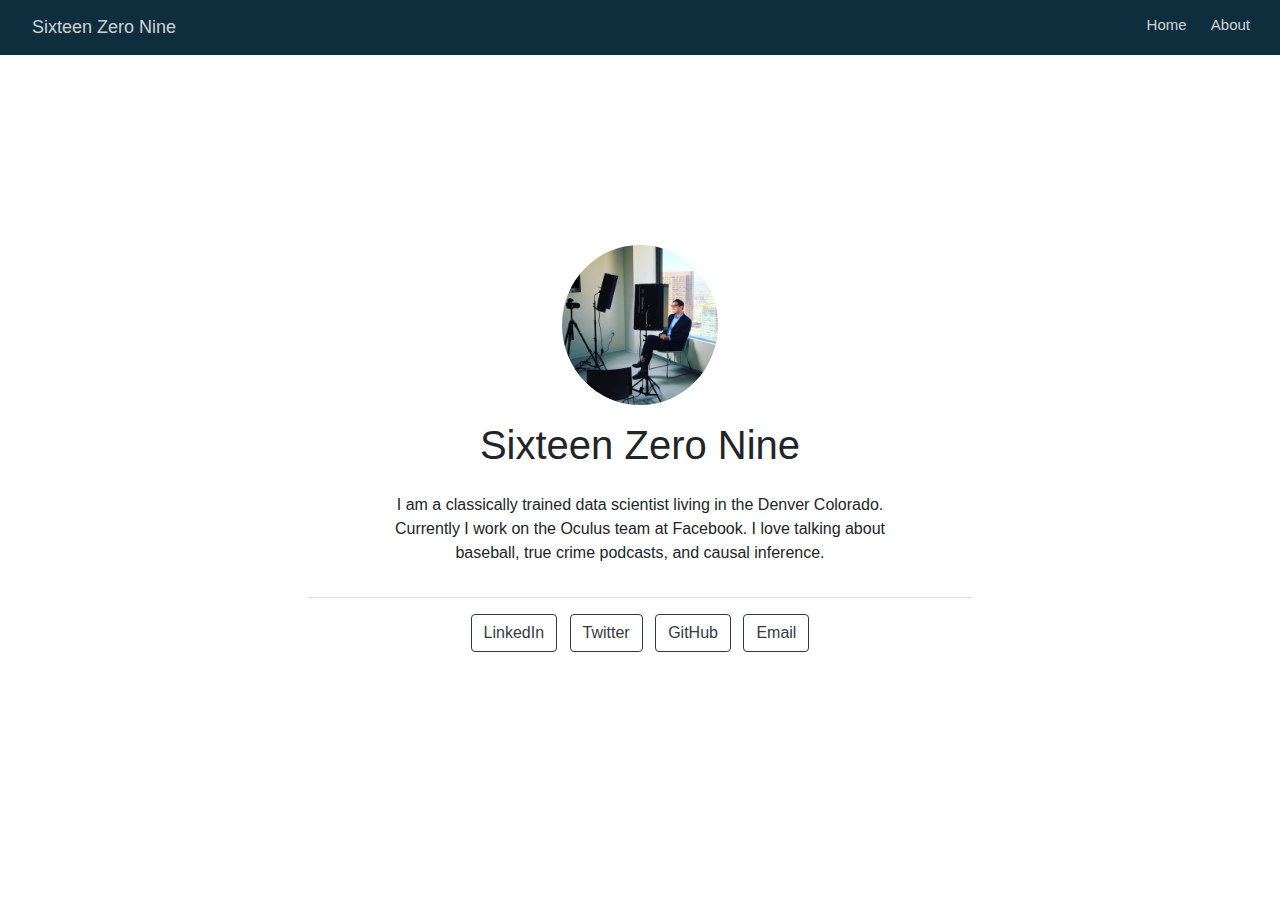
==== docs/index.html @ 6202c0a5 "initial build" ====
<!doctype html>
<html lang="en">
  <head>
    <!-- Required meta tags -->
    <meta charset="utf-8">
    <meta name="viewport" content="width=device-width, initial-scale=1, shrink-to-fit=no">

    <!-- Bootstrap CSS -->
    <link rel="stylesheet" href="https://stackpath.bootstrapcdn.com/bootstrap/4.5.0/css/bootstrap.min.css">

    <title>Sixteen Zero Nine</title>

    
          <!--radix_placeholder_navigation_in_header-->
          <meta name="distill:offset" content=""/>

          <script type="application/javascript">

            window.headroom_prevent_pin = false;

            window.document.addEventListener("DOMContentLoaded", function (event) {

              // initialize headroom for banner
              var header = $('header').get(0);
              var headerHeight = header.offsetHeight;
              var headroom = new Headroom(header, {
                tolerance: 5,
                onPin : function() {
                  if (window.headroom_prevent_pin) {
                    window.headroom_prevent_pin = false;
                    headroom.unpin();
                  }
                }
              });
              headroom.init();
              if(window.location.hash)
                headroom.unpin();
              $(header).addClass('headroom--transition');

              // offset scroll location for banner on hash change
              // (see: https://github.com/WickyNilliams/headroom.js/issues/38)
              window.addEventListener("hashchange", function(event) {
                window.scrollTo(0, window.pageYOffset - (headerHeight + 25));
              });

              // responsive menu
              $('.distill-site-header').each(function(i, val) {
                var topnav = $(this);
                var toggle = topnav.find('.nav-toggle');
                toggle.on('click', function() {
                  topnav.toggleClass('responsive');
                });
              });

              // nav dropdowns
              $('.nav-dropbtn').click(function(e) {
                $(this).next('.nav-dropdown-content').toggleClass('nav-dropdown-active');
                $(this).parent().siblings('.nav-dropdown')
                   .children('.nav-dropdown-content').removeClass('nav-dropdown-active');
              });
              $("body").click(function(e){
                $('.nav-dropdown-content').removeClass('nav-dropdown-active');
              });
              $(".nav-dropdown").click(function(e){
                e.stopPropagation();
              });
            });
          </script>

          <style type="text/css">

          /* Theme (user-documented overrideables for nav appearance) */

          .distill-site-nav {
            color: rgba(255, 255, 255, 0.8);
            background-color: #0F2E3D;
            font-size: 15px;
            font-weight: 300;
          }

          .distill-site-nav a {
            color: inherit;
            text-decoration: none;
          }

          .distill-site-nav a:hover {
            color: white;
          }

          @media print {
            .distill-site-nav {
              display: none;
            }
          }

          .distill-site-header {

          }

          .distill-site-footer {

          }


          /* Site Header */

          .distill-site-header {
            width: 100%;
            box-sizing: border-box;
            z-index: 3;
          }

          .distill-site-header .nav-left {
            display: inline-block;
            margin-left: 8px;
          }

          @media screen and (max-width: 768px) {
            .distill-site-header .nav-left {
              margin-left: 0;
            }
          }


          .distill-site-header .nav-right {
            float: right;
            margin-right: 8px;
          }

          .distill-site-header a,
          .distill-site-header .title {
            display: inline-block;
            text-align: center;
            padding: 14px 10px 14px 10px;
          }

          .distill-site-header .title {
            font-size: 18px;
            min-width: 150px;
          }

          .distill-site-header .logo {
            padding: 0;
          }

          .distill-site-header .logo img {
            display: none;
            max-height: 20px;
            width: auto;
            margin-bottom: -4px;
          }

          .distill-site-header .nav-image img {
            max-height: 18px;
            width: auto;
            display: inline-block;
            margin-bottom: -3px;
          }



          @media screen and (min-width: 1000px) {
            .distill-site-header .logo img {
              display: inline-block;
            }
            .distill-site-header .nav-left {
              margin-left: 20px;
            }
            .distill-site-header .nav-right {
              margin-right: 20px;
            }
            .distill-site-header .title {
              padding-left: 12px;
            }
          }


          .distill-site-header .nav-toggle {
            display: none;
          }

          .nav-dropdown {
            display: inline-block;
            position: relative;
          }

          .nav-dropdown .nav-dropbtn {
            border: none;
            outline: none;
            color: rgba(255, 255, 255, 0.8);
            padding: 16px 10px;
            background-color: transparent;
            font-family: inherit;
            font-size: inherit;
            font-weight: inherit;
            margin: 0;
            margin-top: 1px;
            z-index: 2;
          }

          .nav-dropdown-content {
            display: none;
            position: absolute;
            background-color: white;
            min-width: 200px;
            border: 1px solid rgba(0,0,0,0.15);
            border-radius: 4px;
            box-shadow: 0px 8px 16px 0px rgba(0,0,0,0.1);
            z-index: 1;
            margin-top: 2px;
            white-space: nowrap;
            padding-top: 4px;
            padding-bottom: 4px;
          }

          .nav-dropdown-content hr {
            margin-top: 4px;
            margin-bottom: 4px;
            border: none;
            border-bottom: 1px solid rgba(0, 0, 0, 0.1);
          }

          .nav-dropdown-active {
            display: block;
          }

          .nav-dropdown-content a, .nav-dropdown-content .nav-dropdown-header {
            color: black;
            padding: 6px 24px;
            text-decoration: none;
            display: block;
            text-align: left;
          }

          .nav-dropdown-content .nav-dropdown-header {
            display: block;
            padding: 5px 24px;
            padding-bottom: 0;
            text-transform: uppercase;
            font-size: 14px;
            color: #999999;
            white-space: nowrap;
          }

          .nav-dropdown:hover .nav-dropbtn {
            color: white;
          }

          .nav-dropdown-content a:hover {
            background-color: #ddd;
            color: black;
          }

          .nav-right .nav-dropdown-content {
            margin-left: -45%;
            right: 0;
          }

          @media screen and (max-width: 768px) {
            .distill-site-header a, .distill-site-header .nav-dropdown  {display: none;}
            .distill-site-header a.nav-toggle {
              float: right;
              display: block;
            }
            .distill-site-header .title {
              margin-left: 0;
            }
            .distill-site-header .nav-right {
              margin-right: 0;
            }
            .distill-site-header {
              overflow: hidden;
            }
            .nav-right .nav-dropdown-content {
              margin-left: 0;
            }
          }


          @media screen and (max-width: 768px) {
            .distill-site-header.responsive {position: relative; min-height: 500px; }
            .distill-site-header.responsive a.nav-toggle {
              position: absolute;
              right: 0;
              top: 0;
            }
            .distill-site-header.responsive a,
            .distill-site-header.responsive .nav-dropdown {
              display: block;
              text-align: left;
            }
            .distill-site-header.responsive .nav-left,
            .distill-site-header.responsive .nav-right {
              width: 100%;
            }
            .distill-site-header.responsive .nav-dropdown {float: none;}
            .distill-site-header.responsive .nav-dropdown-content {position: relative;}
            .distill-site-header.responsive .nav-dropdown .nav-dropbtn {
              display: block;
              width: 100%;
              text-align: left;
            }
          }

          /* Site Footer */

          .distill-site-footer {
            width: 100%;
            overflow: hidden;
            box-sizing: border-box;
            z-index: 3;
            margin-top: 30px;
            padding-top: 30px;
            padding-bottom: 30px;
            text-align: center;
          }

          /* Headroom */

          d-title {
            padding-top: 6rem;
          }

          @media print {
            d-title {
              padding-top: 4rem;
            }
          }

          .headroom {
            z-index: 1000;
            position: fixed;
            top: 0;
            left: 0;
            right: 0;
          }

          .headroom--transition {
            transition: all .4s ease-in-out;
          }

          .headroom--unpinned {
            top: -100px;
          }

          .headroom--pinned {
            top: 0;
          }

          /* adjust viewport for navbar height */
          /* helps vertically center bootstrap (non-distill) content */
          .min-vh-100 {
            min-height: calc(100vh - 100px) !important;
          }

          </style>

          <script src="site_libs/jquery-3.6.0/jquery-3.6.0.min.js"></script>
          <link href="site_libs/font-awesome-5.1.0/css/all.css" rel="stylesheet"/>
          <link href="site_libs/font-awesome-5.1.0/css/v4-shims.css" rel="stylesheet"/>
          <script src="site_libs/headroom-0.9.4/headroom.min.js"></script>
          <script src="site_libs/autocomplete-0.37.1/autocomplete.min.js"></script>
          <script src="site_libs/fuse-6.4.1/fuse.min.js"></script>

          <script type="application/javascript">

          function getMeta(metaName) {
            var metas = document.getElementsByTagName('meta');
            for (let i = 0; i < metas.length; i++) {
              if (metas[i].getAttribute('name') === metaName) {
                return metas[i].getAttribute('content');
              }
            }
            return '';
          }

          function offsetURL(url) {
            var offset = getMeta('distill:offset');
            return offset ? offset + '/' + url : url;
          }

          function createFuseIndex() {

            // create fuse index
            var options = {
              keys: [
                { name: 'title', weight: 20 },
                { name: 'categories', weight: 15 },
                { name: 'description', weight: 10 },
                { name: 'contents', weight: 5 },
              ],
              ignoreLocation: true,
              threshold: 0
            };
            var fuse = new window.Fuse([], options);

            // fetch the main search.json
            return fetch(offsetURL('search.json'))
              .then(function(response) {
                if (response.status == 200) {
                  return response.json().then(function(json) {
                    // index main articles
                    json.articles.forEach(function(article) {
                      fuse.add(article);
                    });
                    // download collections and index their articles
                    return Promise.all(json.collections.map(function(collection) {
                      return fetch(offsetURL(collection)).then(function(response) {
                        if (response.status === 200) {
                          return response.json().then(function(articles) {
                            articles.forEach(function(article) {
                              fuse.add(article);
                            });
                          })
                        } else {
                          return Promise.reject(
                            new Error('Unexpected status from search index request: ' +
                                      response.status)
                          );
                        }
                      });
                    })).then(function() {
                      return fuse;
                    });
                  });

                } else {
                  return Promise.reject(
                    new Error('Unexpected status from search index request: ' +
                                response.status)
                  );
                }
              });
          }

          window.document.addEventListener("DOMContentLoaded", function (event) {

            // get search element (bail if we don't have one)
            var searchEl = window.document.getElementById('distill-search');
            if (!searchEl)
              return;

            createFuseIndex()
              .then(function(fuse) {

                // make search box visible
                searchEl.classList.remove('hidden');

                // initialize autocomplete
                var options = {
                  autoselect: true,
                  hint: false,
                  minLength: 2,
                };
                window.autocomplete(searchEl, options, [{
                  source: function(query, callback) {
                    const searchOptions = {
                      isCaseSensitive: false,
                      shouldSort: true,
                      minMatchCharLength: 2,
                      limit: 10,
                    };
                    var results = fuse.search(query, searchOptions);
                    callback(results
                      .map(function(result) { return result.item; })
                    );
                  },
                  templates: {
                    suggestion: function(suggestion) {
                      var img = suggestion.preview && Object.keys(suggestion.preview).length > 0
                        ? `<img src="${offsetURL(suggestion.preview)}"</img>`
                        : '';
                      var html = `
                        <div class="search-item">
                          <h3>${suggestion.title}</h3>
                          <div class="search-item-description">
                            ${suggestion.description || ''}
                          </div>
                          <div class="search-item-preview">
                            ${img}
                          </div>
                        </div>
                      `;
                      return html;
                    }
                  }
                }]).on('autocomplete:selected', function(event, suggestion) {
                  window.location.href = offsetURL(suggestion.path);
                });
                // remove inline display style on autocompleter (we want to
                // manage responsive display via css)
                $('.algolia-autocomplete').css("display", "");
              })
              .catch(function(error) {
                console.log(error);
              });

          });

          </script>

          <style type="text/css">

          .nav-search {
            font-size: x-small;
          }

          /* Algolioa Autocomplete */

          .algolia-autocomplete {
            display: inline-block;
            margin-left: 10px;
            vertical-align: sub;
            background-color: white;
            color: black;
            padding: 6px;
            padding-top: 8px;
            padding-bottom: 0;
            border-radius: 6px;
            border: 1px #0F2E3D solid;
            width: 180px;
          }


          @media screen and (max-width: 768px) {
            .distill-site-nav .algolia-autocomplete {
              display: none;
              visibility: hidden;
            }
            .distill-site-nav.responsive .algolia-autocomplete {
              display: inline-block;
              visibility: visible;
            }
            .distill-site-nav.responsive .algolia-autocomplete .aa-dropdown-menu {
              margin-left: 0;
              width: 400px;
              max-height: 400px;
            }
          }

          .algolia-autocomplete .aa-input, .algolia-autocomplete .aa-hint {
            width: 90%;
            outline: none;
            border: none;
          }

          .algolia-autocomplete .aa-hint {
            color: #999;
          }
          .algolia-autocomplete .aa-dropdown-menu {
            width: 550px;
            max-height: 70vh;
            overflow-x: visible;
            overflow-y: scroll;
            padding: 5px;
            margin-top: 3px;
            margin-left: -150px;
            background-color: #fff;
            border-radius: 5px;
            border: 1px solid #999;
            border-top: none;
          }

          .algolia-autocomplete .aa-dropdown-menu .aa-suggestion {
            cursor: pointer;
            padding: 5px 4px;
            border-bottom: 1px solid #eee;
          }

          .algolia-autocomplete .aa-dropdown-menu .aa-suggestion:last-of-type {
            border-bottom: none;
            margin-bottom: 2px;
          }

          .algolia-autocomplete .aa-dropdown-menu .aa-suggestion .search-item {
            overflow: hidden;
            font-size: 0.8em;
            line-height: 1.4em;
          }

          .algolia-autocomplete .aa-dropdown-menu .aa-suggestion .search-item h3 {
            font-size: 1rem;
            margin-block-start: 0;
            margin-block-end: 5px;
          }

          .algolia-autocomplete .aa-dropdown-menu .aa-suggestion .search-item-description {
            display: inline-block;
            overflow: hidden;
            height: 2.8em;
            width: 80%;
            margin-right: 4%;
          }

          .algolia-autocomplete .aa-dropdown-menu .aa-suggestion .search-item-preview {
            display: inline-block;
            width: 15%;
          }

          .algolia-autocomplete .aa-dropdown-menu .aa-suggestion .search-item-preview img {
            height: 3em;
            width: auto;
            display: none;
          }

          .algolia-autocomplete .aa-dropdown-menu .aa-suggestion .search-item-preview img[src] {
            display: initial;
          }

          .algolia-autocomplete .aa-dropdown-menu .aa-suggestion.aa-cursor {
            background-color: #eee;
          }
          .algolia-autocomplete .aa-dropdown-menu .aa-suggestion em {
            font-weight: bold;
            font-style: normal;
          }

          </style>


          <!--/radix_placeholder_navigation_in_header-->
          <!--radix_placeholder_site_in_header-->
          <!--/radix_placeholder_site_in_header-->
          
          <style type="text/css">
          body {
            padding-top: 60px;
          }
          </style>
          <script src="/Library/Frameworks/R.framework/Versions/4.2/Resources/library/rmarkdown/rmd/h/pandoc/header-attrs.js"></script>
    
    
  </head>
  <body>

          <!--radix_placeholder_navigation_before_body-->
          <header class="header header--fixed" role="banner">
          <nav class="distill-site-nav distill-site-header">
          <div class="nav-left">
          <a href="index.html" class="title">Sixteen Zero Nine</a>
          </div>
          <div class="nav-right">
          <a href="index.html">Home</a>
          <a href="about.html">About</a>
          <a href="javascript:void(0);" class="nav-toggle">&#9776;</a>
          </div>
          </nav>
          </header>
          <!--/radix_placeholder_navigation_before_body-->
          <!--radix_placeholder_site_before_body-->
          <!--/radix_placeholder_site_before_body-->
    
    <div class="container min-vh-100">
      <div class="row min-vh-100 justify-content-center align-items-center">
        <div class="col-12 text-center">
          <img src="Distance.jpg" style="height:10rem" class="rounded-circle">
          <div class="mt-3">
            <h1>Sixteen Zero Nine</h1>
          </div>
          <div class="row justify-content-center align-items-center">
            <div class="col-6 mt-3 text-center d-none d-sm-block">
              <p>I am a classically trained data scientist living in the
              Denver Colorado. Currently I work on the Oculus team at
              Facebook. I love talking about baseball, true crime
              podcasts, and causal inference.</p>
            </div>
            <div class="col-11 mt-3 text-center d-block d-sm-none">
              <p>I am a classically trained data scientist living in the
              Denver Colorado. Currently I work on the Oculus team at
              Facebook. I love talking about baseball, true crime
              podcasts, and causal inference.</p>
            </div>
          </div>

          <hr style="width:60%;"/>

          <div class="row justify-content-center align-items-center">
            <div class="col-8 text-center d-none d-sm-block">
              <ul class="list-inline">
                                <li class="list-inline-item">
                  <a href=https://www.linkedin.com/in/leonardo-palomera-05693a90/
target = ’_blank’>
                    <button type="button" class="btn btn-outline-dark mb-2">
                      LinkedIn
                    </button>
                  </a>
                </li>
                                <li class="list-inline-item">
                  <a href=https://twitter.com/>
                    <button type="button" class="btn btn-outline-dark mb-2">
                      Twitter
                    </button>
                  </a>
                </li>
                                <li class="list-inline-item">
                  <a href=https://github.com/>
                    <button type="button" class="btn btn-outline-dark mb-2">
                      GitHub
                    </button>
                  </a>
                </li>
                                <li class="list-inline-item">
                  <a href=mailto:lpalomer26.2@gmail.com>
                    <button type="button" class="btn btn-outline-dark mb-2">
                      Email
                    </button>
                  </a>
                </li>
                              </ul>
            </div>
          </div>

          <div class="row justify-content-center align-items-center">
            <div class="col-8 m-1 text-center d-block d-sm-none">
              <div class="list-group">
                                <a href=https://www.linkedin.com/in/leonardo-palomera-05693a90/
target = ’_blank’>
                  <button type="button" class="list-group-item list-group-item-action my-1 rounded">
                    LinkedIn
                  </button>
                </a>
                                <a href=https://twitter.com/>
                  <button type="button" class="list-group-item list-group-item-action my-1 rounded">
                    Twitter
                  </button>
                </a>
                                <a href=https://github.com/>
                  <button type="button" class="list-group-item list-group-item-action my-1 rounded">
                    GitHub
                  </button>
                </a>
                                <a href=mailto:lpalomer26.2@gmail.com>
                  <button type="button" class="list-group-item list-group-item-action my-1 rounded">
                    Email
                  </button>
                </a>
                              </div>
            </div>
          </div>
        </div>
      </div>
    </div>

    <!-- Optional JavaScript -->
    <!-- jQuery first, then Popper.js, then Bootstrap JS -->
    <script src="https://code.jquery.com/jquery-3.5.1.slim.min.js" integrity="sha384-DfXdz2htPH0lsSSs5nCTpuj/zy4C+OGpamoFVy38MVBnE+IbbVYUew+OrCXaRkfj" crossorigin="anonymous"></script>
    <script src="https://cdn.jsdelivr.net/npm/popper.js@1.16.0/dist/umd/popper.min.js" integrity="sha384-Q6E9RHvbIyZFJoft+2mJbHaEWldlvI9IOYy5n3zV9zzTtmI3UksdQRVvoxMfooAo" crossorigin="anonymous"></script>
    <script src="https://stackpath.bootstrapcdn.com/bootstrap/4.5.0/js/bootstrap.min.js" integrity="sha384-OgVRvuATP1z7JjHLkuOU7Xw704+h835Lr+6QL9UvYjZE3Ipu6Tp75j7Bh/kR0JKI" crossorigin="anonymous"></script>

          <!--radix_placeholder_site_after_body-->
          <!--/radix_placeholder_site_after_body-->
          <!--radix_placeholder_navigation_after_body-->
          <!--/radix_placeholder_navigation_after_body-->
    
  </body>
</html>
---- docs/site_libs/font-awesome-5.1.0/css/all.css ----
/*!
 * Font Awesome Free 5.1.0 by @fontawesome - https://fontawesome.com
 * License - https://fontawesome.com/license (Icons: CC BY 4.0, Fonts: SIL OFL 1.1, Code: MIT License)
 */
.fa,.fab,.fal,.far,.fas{-moz-osx-font-smoothing:grayscale;-webkit-font-smoothing:antialiased;display:inline-block;font-style:normal;font-variant:normal;text-rendering:auto;line-height:1}.fa-lg{font-size:1.33333em;line-height:.75em;vertical-align:-.0667em}.fa-xs{font-size:.75em}.fa-sm{font-size:.875em}.fa-1x{font-size:1em}.fa-2x{font-size:2em}.fa-3x{font-size:3em}.fa-4x{font-size:4em}.fa-5x{font-size:5em}.fa-6x{font-size:6em}.fa-7x{font-size:7em}.fa-8x{font-size:8em}.fa-9x{font-size:9em}.fa-10x{font-size:10em}.fa-fw{text-align:center;width:1.25em}.fa-ul{list-style-type:none;margin-left:2.5em;padding-left:0}.fa-ul>li{position:relative}.fa-li{left:-2em;position:absolute;text-align:center;width:2em;line-height:inherit}.fa-border{border:.08em solid #eee;border-radius:.1em;padding:.2em .25em .15em}.fa-pull-left{float:left}.fa-pull-right{float:right}.fa.fa-pull-left,.fab.fa-pull-left,.fal.fa-pull-left,.far.fa-pull-left,.fas.fa-pull-left{margin-right:.3em}.fa.fa-pull-right,.fab.fa-pull-right,.fal.fa-pull-right,.far.fa-pull-right,.fas.fa-pull-right{margin-left:.3em}.fa-spin{animation:a 2s infinite linear}.fa-pulse{animation:a 1s infinite steps(8)}@keyframes a{0%{transform:rotate(0deg)}to{transform:rotate(1turn)}}.fa-rotate-90{-ms-filter:"progid:DXImageTransform.Microsoft.BasicImage(rotation=1)";transform:rotate(90deg)}.fa-rotate-180{-ms-filter:"progid:DXImageTransform.Microsoft.BasicImage(rotation=2)";transform:rotate(180deg)}.fa-rotate-270{-ms-filter:"progid:DXImageTransform.Microsoft.BasicImage(rotation=3)";transform:rotate(270deg)}.fa-flip-horizontal{-ms-filter:"progid:DXImageTransform.Microsoft.BasicImage(rotation=0, mirror=1)";transform:scaleX(-1)}.fa-flip-vertical{transform:scaleY(-1)}.fa-flip-horizontal.fa-flip-vertical,.fa-flip-vertical{-ms-filter:"progid:DXImageTransform.Microsoft.BasicImage(rotation=2, mirror=1)"}.fa-flip-horizontal.fa-flip-vertical{transform:scale(-1)}:root .fa-flip-horizontal,:root .fa-flip-vertical,:root .fa-rotate-90,:root .fa-rotate-180,:root .fa-rotate-270{-webkit-filter:none;filter:none}.fa-stack{display:inline-block;height:2em;line-height:2em;position:relative;vertical-align:middle;width:2em}.fa-stack-1x,.fa-stack-2x{left:0;position:absolute;text-align:center;width:100%}.fa-stack-1x{line-height:inherit}.fa-stack-2x{font-size:2em}.fa-inverse{color:#fff}.fa-500px:before{content:"\f26e"}.fa-accessible-icon:before{content:"\f368"}.fa-accusoft:before{content:"\f369"}.fa-address-book:before{content:"\f2b9"}.fa-address-card:before{content:"\f2bb"}.fa-adjust:before{content:"\f042"}.fa-adn:before{content:"\f170"}.fa-adversal:before{content:"\f36a"}.fa-affiliatetheme:before{content:"\f36b"}.fa-algolia:before{content:"\f36c"}.fa-align-center:before{content:"\f037"}.fa-align-justify:before{content:"\f039"}.fa-align-left:before{content:"\f036"}.fa-align-right:before{content:"\f038"}.fa-allergies:before{content:"\f461"}.fa-amazon:before{content:"\f270"}.fa-amazon-pay:before{content:"\f42c"}.fa-ambulance:before{content:"\f0f9"}.fa-american-sign-language-interpreting:before{content:"\f2a3"}.fa-amilia:before{content:"\f36d"}.fa-anchor:before{content:"\f13d"}.fa-android:before{content:"\f17b"}.fa-angellist:before{content:"\f209"}.fa-angle-double-down:before{content:"\f103"}.fa-angle-double-left:before{content:"\f100"}.fa-angle-double-right:before{content:"\f101"}.fa-angle-double-up:before{content:"\f102"}.fa-angle-down:before{content:"\f107"}.fa-angle-left:before{content:"\f104"}.fa-angle-right:before{content:"\f105"}.fa-angle-up:before{content:"\f106"}.fa-angry:before{content:"\f556"}.fa-angrycreative:before{content:"\f36e"}.fa-angular:before{content:"\f420"}.fa-app-store:before{content:"\f36f"}.fa-app-store-ios:before{content:"\f370"}.fa-apper:before{content:"\f371"}.fa-apple:before{content:"\f179"}.fa-apple-pay:before{content:"\f415"}.fa-archive:before{content:"\f187"}.fa-archway:before{content:"\f557"}.fa-arrow-alt-circle-down:before{content:"\f358"}.fa-arrow-alt-circle-left:before{content:"\f359"}.fa-arrow-alt-circle-right:before{content:"\f35a"}.fa-arrow-alt-circle-up:before{content:"\f35b"}.fa-arrow-circle-down:before{content:"\f0ab"}.fa-arrow-circle-left:before{content:"\f0a8"}.fa-arrow-circle-right:before{content:"\f0a9"}.fa-arrow-circle-up:before{content:"\f0aa"}.fa-arrow-down:before{content:"\f063"}.fa-arrow-left:before{content:"\f060"}.fa-arrow-right:before{content:"\f061"}.fa-arrow-up:before{content:"\f062"}.fa-arrows-alt:before{content:"\f0b2"}.fa-arrows-alt-h:before{content:"\f337"}.fa-arrows-alt-v:before{content:"\f338"}.fa-assistive-listening-systems:before{content:"\f2a2"}.fa-asterisk:before{content:"\f069"}.fa-asymmetrik:before{content:"\f372"}.fa-at:before{content:"\f1fa"}.fa-atlas:before{content:"\f558"}.fa-audible:before{content:"\f373"}.fa-audio-description:before{content:"\f29e"}.fa-autoprefixer:before{content:"\f41c"}.fa-avianex:before{content:"\f374"}.fa-aviato:before{content:"\f421"}.fa-award:before{content:"\f559"}.fa-aws:before{content:"\f375"}.fa-backspace:before{content:"\f55a"}.fa-backward:before{content:"\f04a"}.fa-balance-scale:before{content:"\f24e"}.fa-ban:before{content:"\f05e"}.fa-band-aid:before{content:"\f462"}.fa-bandcamp:before{content:"\f2d5"}.fa-barcode:before{content:"\f02a"}.fa-bars:before{content:"\f0c9"}.fa-baseball-ball:before{content:"\f433"}.fa-basketball-ball:before{content:"\f434"}.fa-bath:before{content:"\f2cd"}.fa-battery-empty:before{content:"\f244"}.fa-battery-full:before{content:"\f240"}.fa-battery-half:before{content:"\f242"}.fa-battery-quarter:before{content:"\f243"}.fa-battery-three-quarters:before{content:"\f241"}.fa-bed:before{content:"\f236"}.fa-beer:before{content:"\f0fc"}.fa-behance:before{content:"\f1b4"}.fa-behance-square:before{content:"\f1b5"}.fa-bell:before{content:"\f0f3"}.fa-bell-slash:before{content:"\f1f6"}.fa-bezier-curve:before{content:"\f55b"}.fa-bicycle:before{content:"\f206"}.fa-bimobject:before{content:"\f378"}.fa-binoculars:before{content:"\f1e5"}.fa-birthday-cake:before{content:"\f1fd"}.fa-bitbucket:before{content:"\f171"}.fa-bitcoin:before{content:"\f379"}.fa-bity:before{content:"\f37a"}.fa-black-tie:before{content:"\f27e"}.fa-blackberry:before{content:"\f37b"}.fa-blender:before{content:"\f517"}.fa-blind:before{content:"\f29d"}.fa-blogger:before{content:"\f37c"}.fa-blogger-b:before{content:"\f37d"}.fa-bluetooth:before{content:"\f293"}.fa-bluetooth-b:before{content:"\f294"}.fa-bold:before{content:"\f032"}.fa-bolt:before{content:"\f0e7"}.fa-bomb:before{content:"\f1e2"}.fa-bong:before{content:"\f55c"}.fa-book:before{content:"\f02d"}.fa-book-open:before{content:"\f518"}.fa-bookmark:before{content:"\f02e"}.fa-bowling-ball:before{content:"\f436"}.fa-box:before{content:"\f466"}.fa-box-open:before{content:"\f49e"}.fa-boxes:before{content:"\f468"}.fa-braille:before{content:"\f2a1"}.fa-briefcase:before{content:"\f0b1"}.fa-briefcase-medical:before{content:"\f469"}.fa-broadcast-tower:before{content:"\f519"}.fa-broom:before{content:"\f51a"}.fa-brush:before{content:"\f55d"}.fa-btc:before{content:"\f15a"}.fa-bug:before{content:"\f188"}.fa-building:before{content:"\f1ad"}.fa-bullhorn:before{content:"\f0a1"}.fa-bullseye:before{content:"\f140"}.fa-burn:before{content:"\f46a"}.fa-buromobelexperte:before{content:"\f37f"}.fa-bus:before{content:"\f207"}.fa-bus-alt:before{content:"\f55e"}.fa-buysellads:before{content:"\f20d"}.fa-calculator:before{content:"\f1ec"}.fa-calendar:before{content:"\f133"}.fa-calendar-alt:before{content:"\f073"}.fa-calendar-check:before{content:"\f274"}.fa-calendar-minus:before{content:"\f272"}.fa-calendar-plus:before{content:"\f271"}.fa-calendar-times:before{content:"\f273"}.fa-camera:before{content:"\f030"}.fa-camera-retro:before{content:"\f083"}.fa-cannabis:before{content:"\f55f"}.fa-capsules:before{content:"\f46b"}.fa-car:before{content:"\f1b9"}.fa-caret-down:before{content:"\f0d7"}.fa-caret-left:before{content:"\f0d9"}.fa-caret-right:before{content:"\f0da"}.fa-caret-square-down:before{content:"\f150"}.fa-caret-square-left:before{content:"\f191"}.fa-caret-square-right:before{content:"\f152"}.fa-caret-square-up:before{content:"\f151"}.fa-caret-up:before{content:"\f0d8"}.fa-cart-arrow-down:before{content:"\f218"}.fa-cart-plus:before{content:"\f217"}.fa-cc-amazon-pay:before{content:"\f42d"}.fa-cc-amex:before{content:"\f1f3"}.fa-cc-apple-pay:before{content:"\f416"}.fa-cc-diners-club:before{content:"\f24c"}.fa-cc-discover:before{content:"\f1f2"}.fa-cc-jcb:before{content:"\f24b"}.fa-cc-mastercard:before{content:"\f1f1"}.fa-cc-paypal:before{content:"\f1f4"}.fa-cc-stripe:before{content:"\f1f5"}.fa-cc-visa:before{content:"\f1f0"}.fa-centercode:before{content:"\f380"}.fa-certificate:before{content:"\f0a3"}.fa-chalkboard:before{content:"\f51b"}.fa-chalkboard-teacher:before{content:"\f51c"}.fa-chart-area:before{content:"\f1fe"}.fa-chart-bar:before{content:"\f080"}.fa-chart-line:before{content:"\f201"}.fa-chart-pie:before{content:"\f200"}.fa-check:before{content:"\f00c"}.fa-check-circle:before{content:"\f058"}.fa-check-double:before{content:"\f560"}.fa-check-square:before{content:"\f14a"}.fa-chess:before{content:"\f439"}.fa-chess-bishop:before{content:"\f43a"}.fa-chess-board:before{content:"\f43c"}.fa-chess-king:before{content:"\f43f"}.fa-chess-knight:before{content:"\f441"}.fa-chess-pawn:before{content:"\f443"}.fa-chess-queen:before{content:"\f445"}.fa-chess-rook:before{content:"\f447"}.fa-chevron-circle-down:before{content:"\f13a"}.fa-chevron-circle-left:before{content:"\f137"}.fa-chevron-circle-right:before{content:"\f138"}.fa-chevron-circle-up:before{content:"\f139"}.fa-chevron-down:before{content:"\f078"}.fa-chevron-left:before{content:"\f053"}.fa-chevron-right:before{content:"\f054"}.fa-chevron-up:before{content:"\f077"}.fa-child:before{content:"\f1ae"}.fa-chrome:before{content:"\f268"}.fa-church:before{content:"\f51d"}.fa-circle:before{content:"\f111"}.fa-circle-notch:before{content:"\f1ce"}.fa-clipboard:before{content:"\f328"}.fa-clipboard-check:before{content:"\f46c"}.fa-clipboard-list:before{content:"\f46d"}.fa-clock:before{content:"\f017"}.fa-clone:before{content:"\f24d"}.fa-closed-captioning:before{content:"\f20a"}.fa-cloud:before{content:"\f0c2"}.fa-cloud-download-alt:before{content:"\f381"}.fa-cloud-upload-alt:before{content:"\f382"}.fa-cloudscale:before{content:"\f383"}.fa-cloudsmith:before{content:"\f384"}.fa-cloudversify:before{content:"\f385"}.fa-cocktail:before{content:"\f561"}.fa-code:before{content:"\f121"}.fa-code-branch:before{content:"\f126"}.fa-codepen:before{content:"\f1cb"}.fa-codiepie:before{content:"\f284"}.fa-coffee:before{content:"\f0f4"}.fa-cog:before{content:"\f013"}.fa-cogs:before{content:"\f085"}.fa-coins:before{content:"\f51e"}.fa-columns:before{content:"\f0db"}.fa-comment:before{content:"\f075"}.fa-comment-alt:before{content:"\f27a"}.fa-comment-dots:before{content:"\f4ad"}.fa-comment-slash:before{content:"\f4b3"}.fa-comments:before{content:"\f086"}.fa-compact-disc:before{content:"\f51f"}.fa-compass:before{content:"\f14e"}.fa-compress:before{content:"\f066"}.fa-concierge-bell:before{content:"\f562"}.fa-connectdevelop:before{content:"\f20e"}.fa-contao:before{content:"\f26d"}.fa-cookie:before{content:"\f563"}.fa-cookie-bite:before{content:"\f564"}.fa-copy:before{content:"\f0c5"}.fa-copyright:before{content:"\f1f9"}.fa-couch:before{content:"\f4b8"}.fa-cpanel:before{content:"\f388"}.fa-creative-commons:before{content:"\f25e"}.fa-creative-commons-by:before{content:"\f4e7"}.fa-creative-commons-nc:before{content:"\f4e8"}.fa-creative-commons-nc-eu:before{content:"\f4e9"}.fa-creative-commons-nc-jp:before{content:"\f4ea"}.fa-creative-commons-nd:before{content:"\f4eb"}.fa-creative-commons-pd:before{content:"\f4ec"}.fa-creative-commons-pd-alt:before{content:"\f4ed"}.fa-creative-commons-remix:before{content:"\f4ee"}.fa-creative-commons-sa:before{content:"\f4ef"}.fa-creative-commons-sampling:before{content:"\f4f0"}.fa-creative-commons-sampling-plus:before{content:"\f4f1"}.fa-creative-commons-share:before{content:"\f4f2"}.fa-credit-card:before{content:"\f09d"}.fa-crop:before{content:"\f125"}.fa-crop-alt:before{content:"\f565"}.fa-crosshairs:before{content:"\f05b"}.fa-crow:before{content:"\f520"}.fa-crown:before{content:"\f521"}.fa-css3:before{content:"\f13c"}.fa-css3-alt:before{content:"\f38b"}.fa-cube:before{content:"\f1b2"}.fa-cubes:before{content:"\f1b3"}.fa-cut:before{content:"\f0c4"}.fa-cuttlefish:before{content:"\f38c"}.fa-d-and-d:before{content:"\f38d"}.fa-dashcube:before{content:"\f210"}.fa-database:before{content:"\f1c0"}.fa-deaf:before{content:"\f2a4"}.fa-delicious:before{content:"\f1a5"}.fa-deploydog:before{content:"\f38e"}.fa-deskpro:before{content:"\f38f"}.fa-desktop:before{content:"\f108"}.fa-deviantart:before{content:"\f1bd"}.fa-diagnoses:before{content:"\f470"}.fa-dice:before{content:"\f522"}.fa-dice-five:before{content:"\f523"}.fa-dice-four:before{content:"\f524"}.fa-dice-one:before{content:"\f525"}.fa-dice-six:before{content:"\f526"}.fa-dice-three:before{content:"\f527"}.fa-dice-two:before{content:"\f528"}.fa-digg:before{content:"\f1a6"}.fa-digital-ocean:before{content:"\f391"}.fa-digital-tachograph:before{content:"\f566"}.fa-discord:before{content:"\f392"}.fa-discourse:before{content:"\f393"}.fa-divide:before{content:"\f529"}.fa-dizzy:before{content:"\f567"}.fa-dna:before{content:"\f471"}.fa-dochub:before{content:"\f394"}.fa-docker:before{content:"\f395"}.fa-dollar-sign:before{content:"\f155"}.fa-dolly:before{content:"\f472"}.fa-dolly-flatbed:before{content:"\f474"}.fa-donate:before{content:"\f4b9"}.fa-door-closed:before{content:"\f52a"}.fa-door-open:before{content:"\f52b"}.fa-dot-circle:before{content:"\f192"}.fa-dove:before{content:"\f4ba"}.fa-download:before{content:"\f019"}.fa-draft2digital:before{content:"\f396"}.fa-drafting-compass:before{content:"\f568"}.fa-dribbble:before{content:"\f17d"}.fa-dribbble-square:before{content:"\f397"}.fa-dropbox:before{content:"\f16b"}.fa-drum:before{content:"\f569"}.fa-drum-steelpan:before{content:"\f56a"}.fa-drupal:before{content:"\f1a9"}.fa-dumbbell:before{content:"\f44b"}.fa-dyalog:before{content:"\f399"}.fa-earlybirds:before{content:"\f39a"}.fa-ebay:before{content:"\f4f4"}.fa-edge:before{content:"\f282"}.fa-edit:before{content:"\f044"}.fa-eject:before{content:"\f052"}.fa-elementor:before{content:"\f430"}.fa-ellipsis-h:before{content:"\f141"}.fa-ellipsis-v:before{content:"\f142"}.fa-ember:before{content:"\f423"}.fa-empire:before{content:"\f1d1"}.fa-envelope:before{content:"\f0e0"}.fa-envelope-open:before{content:"\f2b6"}.fa-envelope-square:before{content:"\f199"}.fa-envira:before{content:"\f299"}.fa-equals:before{content:"\f52c"}.fa-eraser:before{content:"\f12d"}.fa-erlang:before{content:"\f39d"}.fa-ethereum:before{content:"\f42e"}.fa-etsy:before{content:"\f2d7"}.fa-euro-sign:before{content:"\f153"}.fa-exchange-alt:before{content:"\f362"}.fa-exclamation:before{content:"\f12a"}.fa-exclamation-circle:before{content:"\f06a"}.fa-exclamation-triangle:before{content:"\f071"}.fa-expand:before{content:"\f065"}.fa-expand-arrows-alt:before{content:"\f31e"}.fa-expeditedssl:before{content:"\f23e"}.fa-external-link-alt:before{content:"\f35d"}.fa-external-link-square-alt:before{content:"\f360"}.fa-eye:before{content:"\f06e"}.fa-eye-dropper:before{content:"\f1fb"}.fa-eye-slash:before{content:"\f070"}.fa-facebook:before{content:"\f09a"}.fa-facebook-f:before{content:"\f39e"}.fa-facebook-messenger:before{content:"\f39f"}.fa-facebook-square:before{content:"\f082"}.fa-fast-backward:before{content:"\f049"}.fa-fast-forward:before{content:"\f050"}.fa-fax:before{content:"\f1ac"}.fa-feather:before{content:"\f52d"}.fa-feather-alt:before{content:"\f56b"}.fa-female:before{content:"\f182"}.fa-fighter-jet:before{content:"\f0fb"}.fa-file:before{content:"\f15b"}.fa-file-alt:before{content:"\f15c"}.fa-file-archive:before{content:"\f1c6"}.fa-file-audio:before{content:"\f1c7"}.fa-file-code:before{content:"\f1c9"}.fa-file-contract:before{content:"\f56c"}.fa-file-download:before{content:"\f56d"}.fa-file-excel:before{content:"\f1c3"}.fa-file-export:before{content:"\f56e"}.fa-file-image:before{content:"\f1c5"}.fa-file-import:before{content:"\f56f"}.fa-file-invoice:before{content:"\f570"}.fa-file-invoice-dollar:before{content:"\f571"}.fa-file-medical:before{content:"\f477"}.fa-file-medical-alt:before{content:"\f478"}.fa-file-pdf:before{content:"\f1c1"}.fa-file-powerpoint:before{content:"\f1c4"}.fa-file-prescription:before{content:"\f572"}.fa-file-signature:before{content:"\f573"}.fa-file-upload:before{content:"\f574"}.fa-file-video:before{content:"\f1c8"}.fa-file-word:before{content:"\f1c2"}.fa-fill:before{content:"\f575"}.fa-fill-drip:before{content:"\f576"}.fa-film:before{content:"\f008"}.fa-filter:before{content:"\f0b0"}.fa-fingerprint:before{content:"\f577"}.fa-fire:before{content:"\f06d"}.fa-fire-extinguisher:before{content:"\f134"}.fa-firefox:before{content:"\f269"}.fa-first-aid:before{content:"\f479"}.fa-first-order:before{content:"\f2b0"}.fa-first-order-alt:before{content:"\f50a"}.fa-firstdraft:before{content:"\f3a1"}.fa-fish:before{content:"\f578"}.fa-flag:before{content:"\f024"}.fa-flag-checkered:before{content:"\f11e"}.fa-flask:before{content:"\f0c3"}.fa-flickr:before{content:"\f16e"}.fa-flipboard:before{content:"\f44d"}.fa-flushed:before{content:"\f579"}.fa-fly:before{content:"\f417"}.fa-folder:before{content:"\f07b"}.fa-folder-open:before{content:"\f07c"}.fa-font:before{content:"\f031"}.fa-font-awesome:before{content:"\f2b4"}.fa-font-awesome-alt:before{content:"\f35c"}.fa-font-awesome-flag:before{content:"\f425"}.fa-font-awesome-logo-full:before{content:"\f4e6"}.fa-fonticons:before{content:"\f280"}.fa-fonticons-fi:before{content:"\f3a2"}.fa-football-ball:before{content:"\f44e"}.fa-fort-awesome:before{content:"\f286"}.fa-fort-awesome-alt:before{content:"\f3a3"}.fa-forumbee:before{content:"\f211"}.fa-forward:before{content:"\f04e"}.fa-foursquare:before{content:"\f180"}.fa-free-code-camp:before{content:"\f2c5"}.fa-freebsd:before{content:"\f3a4"}.fa-frog:before{content:"\f52e"}.fa-frown:before{content:"\f119"}.fa-frown-open:before{content:"\f57a"}.fa-fulcrum:before{content:"\f50b"}.fa-futbol:before{content:"\f1e3"}.fa-galactic-republic:before{content:"\f50c"}.fa-galactic-senate:before{content:"\f50d"}.fa-gamepad:before{content:"\f11b"}.fa-gas-pump:before{content:"\f52f"}.fa-gavel:before{content:"\f0e3"}.fa-gem:before{content:"\f3a5"}.fa-genderless:before{content:"\f22d"}.fa-get-pocket:before{content:"\f265"}.fa-gg:before{content:"\f260"}.fa-gg-circle:before{content:"\f261"}.fa-gift:before{content:"\f06b"}.fa-git:before{content:"\f1d3"}.fa-git-square:before{content:"\f1d2"}.fa-github:before{content:"\f09b"}.fa-github-alt:before{content:"\f113"}.fa-github-square:before{content:"\f092"}.fa-gitkraken:before{content:"\f3a6"}.fa-gitlab:before{content:"\f296"}.fa-gitter:before{content:"\f426"}.fa-glass-martini:before{content:"\f000"}.fa-glass-martini-alt:before{content:"\f57b"}.fa-glasses:before{content:"\f530"}.fa-glide:before{content:"\f2a5"}.fa-glide-g:before{content:"\f2a6"}.fa-globe:before{content:"\f0ac"}.fa-globe-africa:before{content:"\f57c"}.fa-globe-americas:before{content:"\f57d"}.fa-globe-asia:before{content:"\f57e"}.fa-gofore:before{content:"\f3a7"}.fa-golf-ball:before{content:"\f450"}.fa-goodreads:before{content:"\f3a8"}.fa-goodreads-g:before{content:"\f3a9"}.fa-google:before{content:"\f1a0"}.fa-google-drive:before{content:"\f3aa"}.fa-google-play:before{content:"\f3ab"}.fa-google-plus:before{content:"\f2b3"}.fa-google-plus-g:before{content:"\f0d5"}.fa-google-plus-square:before{content:"\f0d4"}.fa-google-wallet:before{content:"\f1ee"}.fa-graduation-cap:before{content:"\f19d"}.fa-gratipay:before{content:"\f184"}.fa-grav:before{content:"\f2d6"}.fa-greater-than:before{content:"\f531"}.fa-greater-than-equal:before{content:"\f532"}.fa-grimace:before{content:"\f57f"}.fa-grin:before{content:"\f580"}.fa-grin-alt:before{content:"\f581"}.fa-grin-beam:before{content:"\f582"}.fa-grin-beam-sweat:before{content:"\f583"}.fa-grin-hearts:before{content:"\f584"}.fa-grin-squint:before{content:"\f585"}.fa-grin-squint-tears:before{content:"\f586"}.fa-grin-stars:before{content:"\f587"}.fa-grin-tears:before{content:"\f588"}.fa-grin-tongue:before{content:"\f589"}.fa-grin-tongue-squint:before{content:"\f58a"}.fa-grin-tongue-wink:before{content:"\f58b"}.fa-grin-wink:before{content:"\f58c"}.fa-grip-horizontal:before{content:"\f58d"}.fa-grip-vertical:before{content:"\f58e"}.fa-gripfire:before{content:"\f3ac"}.fa-grunt:before{content:"\f3ad"}.fa-gulp:before{content:"\f3ae"}.fa-h-square:before{content:"\f0fd"}.fa-hacker-news:before{content:"\f1d4"}.fa-hacker-news-square:before{content:"\f3af"}.fa-hand-holding:before{content:"\f4bd"}.fa-hand-holding-heart:before{content:"\f4be"}.fa-hand-holding-usd:before{content:"\f4c0"}.fa-hand-lizard:before{content:"\f258"}.fa-hand-paper:before{content:"\f256"}.fa-hand-peace:before{content:"\f25b"}.fa-hand-point-down:before{content:"\f0a7"}.fa-hand-point-left:before{content:"\f0a5"}.fa-hand-point-right:before{content:"\f0a4"}.fa-hand-point-up:before{content:"\f0a6"}.fa-hand-pointer:before{content:"\f25a"}.fa-hand-rock:before{content:"\f255"}.fa-hand-scissors:before{content:"\f257"}.fa-hand-spock:before{content:"\f259"}.fa-hands:before{content:"\f4c2"}.fa-hands-helping:before{content:"\f4c4"}.fa-handshake:before{content:"\f2b5"}.fa-hashtag:before{content:"\f292"}.fa-hdd:before{content:"\f0a0"}.fa-heading:before{content:"\f1dc"}.fa-headphones:before{content:"\f025"}.fa-headphones-alt:before{content:"\f58f"}.fa-headset:before{content:"\f590"}.fa-heart:before{content:"\f004"}.fa-heartbeat:before{content:"\f21e"}.fa-helicopter:before{content:"\f533"}.fa-highlighter:before{content:"\f591"}.fa-hips:before{content:"\f452"}.fa-hire-a-helper:before{content:"\f3b0"}.fa-history:before{content:"\f1da"}.fa-hockey-puck:before{content:"\f453"}.fa-home:before{content:"\f015"}.fa-hooli:before{content:"\f427"}.fa-hornbill:before{content:"\f592"}.fa-hospital:before{content:"\f0f8"}.fa-hospital-alt:before{content:"\f47d"}.fa-hospital-symbol:before{content:"\f47e"}.fa-hot-tub:before{content:"\f593"}.fa-hotel:before{content:"\f594"}.fa-hotjar:before{content:"\f3b1"}.fa-hourglass:before{content:"\f254"}.fa-hourglass-end:before{content:"\f253"}.fa-hourglass-half:before{content:"\f252"}.fa-hourglass-start:before{content:"\f251"}.fa-houzz:before{content:"\f27c"}.fa-html5:before{content:"\f13b"}.fa-hubspot:before{content:"\f3b2"}.fa-i-cursor:before{content:"\f246"}.fa-id-badge:before{content:"\f2c1"}.fa-id-card:before{content:"\f2c2"}.fa-id-card-alt:before{content:"\f47f"}.fa-image:before{content:"\f03e"}.fa-images:before{content:"\f302"}.fa-imdb:before{content:"\f2d8"}.fa-inbox:before{content:"\f01c"}.fa-indent:before{content:"\f03c"}.fa-industry:before{content:"\f275"}.fa-infinity:before{content:"\f534"}.fa-info:before{content:"\f129"}.fa-info-circle:before{content:"\f05a"}.fa-instagram:before{content:"\f16d"}.fa-internet-explorer:before{content:"\f26b"}.fa-ioxhost:before{content:"\f208"}.fa-italic:before{content:"\f033"}.fa-itunes:before{content:"\f3b4"}.fa-itunes-note:before{content:"\f3b5"}.fa-java:before{content:"\f4e4"}.fa-jedi-order:before{content:"\f50e"}.fa-jenkins:before{content:"\f3b6"}.fa-joget:before{content:"\f3b7"}.fa-joint:before{content:"\f595"}.fa-joomla:before{content:"\f1aa"}.fa-js:before{content:"\f3b8"}.fa-js-square:before{content:"\f3b9"}.fa-jsfiddle:before{content:"\f1cc"}.fa-key:before{content:"\f084"}.fa-keybase:before{content:"\f4f5"}.fa-keyboard:before{content:"\f11c"}.fa-keycdn:before{content:"\f3ba"}.fa-kickstarter:before{content:"\f3bb"}.fa-kickstarter-k:before{content:"\f3bc"}.fa-kiss:before{content:"\f596"}.fa-kiss-beam:before{content:"\f597"}.fa-kiss-wink-heart:before{content:"\f598"}.fa-kiwi-bird:before{content:"\f535"}.fa-korvue:before{content:"\f42f"}.fa-language:before{content:"\f1ab"}.fa-laptop:before{content:"\f109"}.fa-laravel:before{content:"\f3bd"}.fa-lastfm:before{content:"\f202"}.fa-lastfm-square:before{content:"\f203"}.fa-laugh:before{content:"\f599"}.fa-laugh-beam:before{content:"\f59a"}.fa-laugh-squint:before{content:"\f59b"}.fa-laugh-wink:before{content:"\f59c"}.fa-leaf:before{content:"\f06c"}.fa-leanpub:before{content:"\f212"}.fa-lemon:before{content:"\f094"}.fa-less:before{content:"\f41d"}.fa-less-than:before{content:"\f536"}.fa-less-than-equal:before{content:"\f537"}.fa-level-down-alt:before{content:"\f3be"}.fa-level-up-alt:before{content:"\f3bf"}.fa-life-ring:before{content:"\f1cd"}.fa-lightbulb:before{content:"\f0eb"}.fa-line:before{content:"\f3c0"}.fa-link:before{content:"\f0c1"}.fa-linkedin:before{content:"\f08c"}.fa-linkedin-in:before{content:"\f0e1"}.fa-linode:before{content:"\f2b8"}.fa-linux:before{content:"\f17c"}.fa-lira-sign:before{content:"\f195"}.fa-list:before{content:"\f03a"}.fa-list-alt:before{content:"\f022"}.fa-list-ol:before{content:"\f0cb"}.fa-list-ul:before{content:"\f0ca"}.fa-location-arrow:before{content:"\f124"}.fa-lock:before{content:"\f023"}.fa-lock-open:before{content:"\f3c1"}.fa-long-arrow-alt-down:before{content:"\f309"}.fa-long-arrow-alt-left:before{content:"\f30a"}.fa-long-arrow-alt-right:before{content:"\f30b"}.fa-long-arrow-alt-up:before{content:"\f30c"}.fa-low-vision:before{content:"\f2a8"}.fa-luggage-cart:before{content:"\f59d"}.fa-lyft:before{content:"\f3c3"}.fa-magento:before{content:"\f3c4"}.fa-magic:before{content:"\f0d0"}.fa-magnet:before{content:"\f076"}.fa-mailchimp:before{content:"\f59e"}.fa-male:before{content:"\f183"}.fa-mandalorian:before{content:"\f50f"}.fa-map:before{content:"\f279"}.fa-map-marked:before{content:"\f59f"}.fa-map-marked-alt:before{content:"\f5a0"}.fa-map-marker:before{content:"\f041"}.fa-map-marker-alt:before{content:"\f3c5"}.fa-map-pin:before{content:"\f276"}.fa-map-signs:before{content:"\f277"}.fa-marker:before{content:"\f5a1"}.fa-mars:before{content:"\f222"}.fa-mars-double:before{content:"\f227"}.fa-mars-stroke:before{content:"\f229"}.fa-mars-stroke-h:before{content:"\f22b"}.fa-mars-stroke-v:before{content:"\f22a"}.fa-mastodon:before{content:"\f4f6"}.fa-maxcdn:before{content:"\f136"}.fa-medal:before{content:"\f5a2"}.fa-medapps:before{content:"\f3c6"}.fa-medium:before{content:"\f23a"}.fa-medium-m:before{content:"\f3c7"}.fa-medkit:before{content:"\f0fa"}.fa-medrt:before{content:"\f3c8"}.fa-meetup:before{content:"\f2e0"}.fa-megaport:before{content:"\f5a3"}.fa-meh:before{content:"\f11a"}.fa-meh-blank:before{content:"\f5a4"}.fa-meh-rolling-eyes:before{content:"\f5a5"}.fa-memory:before{content:"\f538"}.fa-mercury:before{content:"\f223"}.fa-microchip:before{content:"\f2db"}.fa-microphone:before{content:"\f130"}.fa-microphone-alt:before{content:"\f3c9"}.fa-microphone-alt-slash:before{content:"\f539"}.fa-microphone-slash:before{content:"\f131"}.fa-microsoft:before{content:"\f3ca"}.fa-minus:before{content:"\f068"}.fa-minus-circle:before{content:"\f056"}.fa-minus-square:before{content:"\f146"}.fa-mix:before{content:"\f3cb"}.fa-mixcloud:before{content:"\f289"}.fa-mizuni:before{content:"\f3cc"}.fa-mobile:before{content:"\f10b"}.fa-mobile-alt:before{content:"\f3cd"}.fa-modx:before{content:"\f285"}.fa-monero:before{content:"\f3d0"}.fa-money-bill:before{content:"\f0d6"}.fa-money-bill-alt:before{content:"\f3d1"}.fa-money-bill-wave:before{content:"\f53a"}.fa-money-bill-wave-alt:before{content:"\f53b"}.fa-money-check:before{content:"\f53c"}.fa-money-check-alt:before{content:"\f53d"}.fa-monument:before{content:"\f5a6"}.fa-moon:before{content:"\f186"}.fa-mortar-pestle:before{content:"\f5a7"}.fa-motorcycle:before{content:"\f21c"}.fa-mouse-pointer:before{content:"\f245"}.fa-music:before{content:"\f001"}.fa-napster:before{content:"\f3d2"}.fa-neuter:before{content:"\f22c"}.fa-newspaper:before{content:"\f1ea"}.fa-nimblr:before{content:"\f5a8"}.fa-nintendo-switch:before{content:"\f418"}.fa-node:before{content:"\f419"}.fa-node-js:before{content:"\f3d3"}.fa-not-equal:before{content:"\f53e"}.fa-notes-medical:before{content:"\f481"}.fa-npm:before{content:"\f3d4"}.fa-ns8:before{content:"\f3d5"}.fa-nutritionix:before{content:"\f3d6"}.fa-object-group:before{content:"\f247"}.fa-object-ungroup:before{content:"\f248"}.fa-odnoklassniki:before{content:"\f263"}.fa-odnoklassniki-square:before{content:"\f264"}.fa-old-republic:before{content:"\f510"}.fa-opencart:before{content:"\f23d"}.fa-openid:before{content:"\f19b"}.fa-opera:before{content:"\f26a"}.fa-optin-monster:before{content:"\f23c"}.fa-osi:before{content:"\f41a"}.fa-outdent:before{content:"\f03b"}.fa-page4:before{content:"\f3d7"}.fa-pagelines:before{content:"\f18c"}.fa-paint-brush:before{content:"\f1fc"}.fa-paint-roller:before{content:"\f5aa"}.fa-palette:before{content:"\f53f"}.fa-palfed:before{content:"\f3d8"}.fa-pallet:before{content:"\f482"}.fa-paper-plane:before{content:"\f1d8"}.fa-paperclip:before{content:"\f0c6"}.fa-parachute-box:before{content:"\f4cd"}.fa-paragraph:before{content:"\f1dd"}.fa-parking:before{content:"\f540"}.fa-passport:before{content:"\f5ab"}.fa-paste:before{content:"\f0ea"}.fa-patreon:before{content:"\f3d9"}.fa-pause:before{content:"\f04c"}.fa-pause-circle:before{content:"\f28b"}.fa-paw:before{content:"\f1b0"}.fa-paypal:before{content:"\f1ed"}.fa-pen:before{content:"\f304"}.fa-pen-alt:before{content:"\f305"}.fa-pen-fancy:before{content:"\f5ac"}.fa-pen-nib:before{content:"\f5ad"}.fa-pen-square:before{content:"\f14b"}.fa-pencil-alt:before{content:"\f303"}.fa-pencil-ruler:before{content:"\f5ae"}.fa-people-carry:before{content:"\f4ce"}.fa-percent:before{content:"\f295"}.fa-percentage:before{content:"\f541"}.fa-periscope:before{content:"\f3da"}.fa-phabricator:before{content:"\f3db"}.fa-phoenix-framework:before{content:"\f3dc"}.fa-phoenix-squadron:before{content:"\f511"}.fa-phone:before{content:"\f095"}.fa-phone-slash:before{content:"\f3dd"}.fa-phone-square:before{content:"\f098"}.fa-phone-volume:before{content:"\f2a0"}.fa-php:before{content:"\f457"}.fa-pied-piper:before{content:"\f2ae"}.fa-pied-piper-alt:before{content:"\f1a8"}.fa-pied-piper-hat:before{content:"\f4e5"}.fa-pied-piper-pp:before{content:"\f1a7"}.fa-piggy-bank:before{content:"\f4d3"}.fa-pills:before{content:"\f484"}.fa-pinterest:before{content:"\f0d2"}.fa-pinterest-p:before{content:"\f231"}.fa-pinterest-square:before{content:"\f0d3"}.fa-plane:before{content:"\f072"}.fa-plane-arrival:before{content:"\f5af"}.fa-plane-departure:before{content:"\f5b0"}.fa-play:before{content:"\f04b"}.fa-play-circle:before{content:"\f144"}.fa-playstation:before{content:"\f3df"}.fa-plug:before{content:"\f1e6"}.fa-plus:before{content:"\f067"}.fa-plus-circle:before{content:"\f055"}.fa-plus-square:before{content:"\f0fe"}.fa-podcast:before{content:"\f2ce"}.fa-poo:before{content:"\f2fe"}.fa-portrait:before{content:"\f3e0"}.fa-pound-sign:before{content:"\f154"}.fa-power-off:before{content:"\f011"}.fa-prescription:before{content:"\f5b1"}.fa-prescription-bottle:before{content:"\f485"}.fa-prescription-bottle-alt:before{content:"\f486"}.fa-print:before{content:"\f02f"}.fa-procedures:before{content:"\f487"}.fa-product-hunt:before{content:"\f288"}.fa-project-diagram:before{content:"\f542"}.fa-pushed:before{content:"\f3e1"}.fa-puzzle-piece:before{content:"\f12e"}.fa-python:before{content:"\f3e2"}.fa-qq:before{content:"\f1d6"}.fa-qrcode:before{content:"\f029"}.fa-question:before{content:"\f128"}.fa-question-circle:before{content:"\f059"}.fa-quidditch:before{content:"\f458"}.fa-quinscape:before{content:"\f459"}.fa-quora:before{content:"\f2c4"}.fa-quote-left:before{content:"\f10d"}.fa-quote-right:before{content:"\f10e"}.fa-r-project:before{content:"\f4f7"}.fa-random:before{content:"\f074"}.fa-ravelry:before{content:"\f2d9"}.fa-react:before{content:"\f41b"}.fa-readme:before{content:"\f4d5"}.fa-rebel:before{content:"\f1d0"}.fa-receipt:before{content:"\f543"}.fa-recycle:before{content:"\f1b8"}.fa-red-river:before{content:"\f3e3"}.fa-reddit:before{content:"\f1a1"}.fa-reddit-alien:before{content:"\f281"}.fa-reddit-square:before{content:"\f1a2"}.fa-redo:before{content:"\f01e"}.fa-redo-alt:before{content:"\f2f9"}.fa-registered:before{content:"\f25d"}.fa-rendact:before{content:"\f3e4"}.fa-renren:before{content:"\f18b"}.fa-reply:before{content:"\f3e5"}.fa-reply-all:before{content:"\f122"}.fa-replyd:before{content:"\f3e6"}.fa-researchgate:before{content:"\f4f8"}.fa-resolving:before{content:"\f3e7"}.fa-retweet:before{content:"\f079"}.fa-ribbon:before{content:"\f4d6"}.fa-road:before{content:"\f018"}.fa-robot:before{content:"\f544"}.fa-rocket:before{content:"\f135"}.fa-rocketchat:before{content:"\f3e8"}.fa-rockrms:before{content:"\f3e9"}.fa-rss:before{content:"\f09e"}.fa-rss-square:before{content:"\f143"}.fa-ruble-sign:before{content:"\f158"}.fa-ruler:before{content:"\f545"}.fa-ruler-combined:before{content:"\f546"}.fa-ruler-horizontal:before{content:"\f547"}.fa-ruler-vertical:before{content:"\f548"}.fa-rupee-sign:before{content:"\f156"}.fa-sad-cry:before{content:"\f5b3"}.fa-sad-tear:before{content:"\f5b4"}.fa-safari:before{content:"\f267"}.fa-sass:before{content:"\f41e"}.fa-save:before{content:"\f0c7"}.fa-schlix:before{content:"\f3ea"}.fa-school:before{content:"\f549"}.fa-screwdriver:before{content:"\f54a"}.fa-scribd:before{content:"\f28a"}.fa-search:before{content:"\f002"}.fa-search-minus:before{content:"\f010"}.fa-search-plus:before{content:"\f00e"}.fa-searchengin:before{content:"\f3eb"}.fa-seedling:before{content:"\f4d8"}.fa-sellcast:before{content:"\f2da"}.fa-sellsy:before{content:"\f213"}.fa-server:before{content:"\f233"}.fa-servicestack:before{content:"\f3ec"}.fa-share:before{content:"\f064"}.fa-share-alt:before{content:"\f1e0"}.fa-share-alt-square:before{content:"\f1e1"}.fa-share-square:before{content:"\f14d"}.fa-shekel-sign:before{content:"\f20b"}.fa-shield-alt:before{content:"\f3ed"}.fa-ship:before{content:"\f21a"}.fa-shipping-fast:before{content:"\f48b"}.fa-shirtsinbulk:before{content:"\f214"}.fa-shoe-prints:before{content:"\f54b"}.fa-shopping-bag:before{content:"\f290"}.fa-shopping-basket:before{content:"\f291"}.fa-shopping-cart:before{content:"\f07a"}.fa-shopware:before{content:"\f5b5"}.fa-shower:before{content:"\f2cc"}.fa-shuttle-van:before{content:"\f5b6"}.fa-sign:before{content:"\f4d9"}.fa-sign-in-alt:before{content:"\f2f6"}.fa-sign-language:before{content:"\f2a7"}.fa-sign-out-alt:before{content:"\f2f5"}.fa-signal:before{content:"\f012"}.fa-signature:before{content:"\f5b7"}.fa-simplybuilt:before{content:"\f215"}.fa-sistrix:before{content:"\f3ee"}.fa-sitemap:before{content:"\f0e8"}.fa-sith:before{content:"\f512"}.fa-skull:before{content:"\f54c"}.fa-skyatlas:before{content:"\f216"}.fa-skype:before{content:"\f17e"}.fa-slack:before{content:"\f198"}.fa-slack-hash:before{content:"\f3ef"}.fa-sliders-h:before{content:"\f1de"}.fa-slideshare:before{content:"\f1e7"}.fa-smile:before{content:"\f118"}.fa-smile-beam:before{content:"\f5b8"}.fa-smile-wink:before{content:"\f4da"}.fa-smoking:before{content:"\f48d"}.fa-smoking-ban:before{content:"\f54d"}.fa-snapchat:before{content:"\f2ab"}.fa-snapchat-ghost:before{content:"\f2ac"}.fa-snapchat-square:before{content:"\f2ad"}.fa-snowflake:before{content:"\f2dc"}.fa-solar-panel:before{content:"\f5ba"}.fa-sort:before{content:"\f0dc"}.fa-sort-alpha-down:before{content:"\f15d"}.fa-sort-alpha-up:before{content:"\f15e"}.fa-sort-amount-down:before{content:"\f160"}.fa-sort-amount-up:before{content:"\f161"}.fa-sort-down:before{content:"\f0dd"}.fa-sort-numeric-down:before{content:"\f162"}.fa-sort-numeric-up:before{content:"\f163"}.fa-sort-up:before{content:"\f0de"}.fa-soundcloud:before{content:"\f1be"}.fa-spa:before{content:"\f5bb"}.fa-space-shuttle:before{content:"\f197"}.fa-speakap:before{content:"\f3f3"}.fa-spinner:before{content:"\f110"}.fa-splotch:before{content:"\f5bc"}.fa-spotify:before{content:"\f1bc"}.fa-spray-can:before{content:"\f5bd"}.fa-square:before{content:"\f0c8"}.fa-square-full:before{content:"\f45c"}.fa-squarespace:before{content:"\f5be"}.fa-stack-exchange:before{content:"\f18d"}.fa-stack-overflow:before{content:"\f16c"}.fa-stamp:before{content:"\f5bf"}.fa-star:before{content:"\f005"}.fa-star-half:before{content:"\f089"}.fa-star-half-alt:before{content:"\f5c0"}.fa-staylinked:before{content:"\f3f5"}.fa-steam:before{content:"\f1b6"}.fa-steam-square:before{content:"\f1b7"}.fa-steam-symbol:before{content:"\f3f6"}.fa-step-backward:before{content:"\f048"}.fa-step-forward:before{content:"\f051"}.fa-stethoscope:before{content:"\f0f1"}.fa-sticker-mule:before{content:"\f3f7"}.fa-sticky-note:before{content:"\f249"}.fa-stop:before{content:"\f04d"}.fa-stop-circle:before{content:"\f28d"}.fa-stopwatch:before{content:"\f2f2"}.fa-store:before{content:"\f54e"}.fa-store-alt:before{content:"\f54f"}.fa-strava:before{content:"\f428"}.fa-stream:before{content:"\f550"}.fa-street-view:before{content:"\f21d"}.fa-strikethrough:before{content:"\f0cc"}.fa-stripe:before{content:"\f429"}.fa-stripe-s:before{content:"\f42a"}.fa-stroopwafel:before{content:"\f551"}.fa-studiovinari:before{content:"\f3f8"}.fa-stumbleupon:before{content:"\f1a4"}.fa-stumbleupon-circle:before{content:"\f1a3"}.fa-subscript:before{content:"\f12c"}.fa-subway:before{content:"\f239"}.fa-suitcase:before{content:"\f0f2"}.fa-suitcase-rolling:before{content:"\f5c1"}.fa-sun:before{content:"\f185"}.fa-superpowers:before{content:"\f2dd"}.fa-superscript:before{content:"\f12b"}.fa-supple:before{content:"\f3f9"}.fa-surprise:before{content:"\f5c2"}.fa-swatchbook:before{content:"\f5c3"}.fa-swimmer:before{content:"\f5c4"}.fa-swimming-pool:before{content:"\f5c5"}.fa-sync:before{content:"\f021"}.fa-sync-alt:before{content:"\f2f1"}.fa-syringe:before{content:"\f48e"}.fa-table:before{content:"\f0ce"}.fa-table-tennis:before{content:"\f45d"}.fa-tablet:before{content:"\f10a"}.fa-tablet-alt:before{content:"\f3fa"}.fa-tablets:before{content:"\f490"}.fa-tachometer-alt:before{content:"\f3fd"}.fa-tag:before{content:"\f02b"}.fa-tags:before{content:"\f02c"}.fa-tape:before{content:"\f4db"}.fa-tasks:before{content:"\f0ae"}.fa-taxi:before{content:"\f1ba"}.fa-teamspeak:before{content:"\f4f9"}.fa-telegram:before{content:"\f2c6"}.fa-telegram-plane:before{content:"\f3fe"}.fa-tencent-weibo:before{content:"\f1d5"}.fa-terminal:before{content:"\f120"}.fa-text-height:before{content:"\f034"}.fa-text-width:before{content:"\f035"}.fa-th:before{content:"\f00a"}.fa-th-large:before{content:"\f009"}.fa-th-list:before{content:"\f00b"}.fa-themeco:before{content:"\f5c6"}.fa-themeisle:before{content:"\f2b2"}.fa-thermometer:before{content:"\f491"}.fa-thermometer-empty:before{content:"\f2cb"}.fa-thermometer-full:before{content:"\f2c7"}.fa-thermometer-half:before{content:"\f2c9"}.fa-thermometer-quarter:before{content:"\f2ca"}.fa-thermometer-three-quarters:before{content:"\f2c8"}.fa-thumbs-down:before{content:"\f165"}.fa-thumbs-up:before{content:"\f164"}.fa-thumbtack:before{content:"\f08d"}.fa-ticket-alt:before{content:"\f3ff"}.fa-times:before{content:"\f00d"}.fa-times-circle:before{content:"\f057"}.fa-tint:before{content:"\f043"}.fa-tint-slash:before{content:"\f5c7"}.fa-tired:before{content:"\f5c8"}.fa-toggle-off:before{content:"\f204"}.fa-toggle-on:before{content:"\f205"}.fa-toolbox:before{content:"\f552"}.fa-tooth:before{content:"\f5c9"}.fa-trade-federation:before{content:"\f513"}.fa-trademark:before{content:"\f25c"}.fa-train:before{content:"\f238"}.fa-transgender:before{content:"\f224"}.fa-transgender-alt:before{content:"\f225"}.fa-trash:before{content:"\f1f8"}.fa-trash-alt:before{content:"\f2ed"}.fa-tree:before{content:"\f1bb"}.fa-trello:before{content:"\f181"}.fa-tripadvisor:before{content:"\f262"}.fa-trophy:before{content:"\f091"}.fa-truck:before{content:"\f0d1"}.fa-truck-loading:before{content:"\f4de"}.fa-truck-moving:before{content:"\f4df"}.fa-tshirt:before{content:"\f553"}.fa-tty:before{content:"\f1e4"}.fa-tumblr:before{content:"\f173"}.fa-tumblr-square:before{content:"\f174"}.fa-tv:before{content:"\f26c"}.fa-twitch:before{content:"\f1e8"}.fa-twitter:before{content:"\f099"}.fa-twitter-square:before{content:"\f081"}.fa-typo3:before{content:"\f42b"}.fa-uber:before{content:"\f402"}.fa-uikit:before{content:"\f403"}.fa-umbrella:before{content:"\f0e9"}.fa-umbrella-beach:before{content:"\f5ca"}.fa-underline:before{content:"\f0cd"}.fa-undo:before{content:"\f0e2"}.fa-undo-alt:before{content:"\f2ea"}.fa-uniregistry:before{content:"\f404"}.fa-universal-access:before{content:"\f29a"}.fa-university:before{content:"\f19c"}.fa-unlink:before{content:"\f127"}.fa-unlock:before{content:"\f09c"}.fa-unlock-alt:before{content:"\f13e"}.fa-untappd:before{content:"\f405"}.fa-upload:before{content:"\f093"}.fa-usb:before{content:"\f287"}.fa-user:before{content:"\f007"}.fa-user-alt:before{content:"\f406"}.fa-user-alt-slash:before{content:"\f4fa"}.fa-user-astronaut:before{content:"\f4fb"}.fa-user-check:before{content:"\f4fc"}.fa-user-circle:before{content:"\f2bd"}.fa-user-clock:before{content:"\f4fd"}.fa-user-cog:before{content:"\f4fe"}.fa-user-edit:before{content:"\f4ff"}.fa-user-friends:before{content:"\f500"}.fa-user-graduate:before{content:"\f501"}.fa-user-lock:before{content:"\f502"}.fa-user-md:before{content:"\f0f0"}.fa-user-minus:before{content:"\f503"}.fa-user-ninja:before{content:"\f504"}.fa-user-plus:before{content:"\f234"}.fa-user-secret:before{content:"\f21b"}.fa-user-shield:before{content:"\f505"}.fa-user-slash:before{content:"\f506"}.fa-user-tag:before{content:"\f507"}.fa-user-tie:before{content:"\f508"}.fa-user-times:before{content:"\f235"}.fa-users:before{content:"\f0c0"}.fa-users-cog:before{content:"\f509"}.fa-ussunnah:before{content:"\f407"}.fa-utensil-spoon:before{content:"\f2e5"}.fa-utensils:before{content:"\f2e7"}.fa-vaadin:before{content:"\f408"}.fa-vector-square:before{content:"\f5cb"}.fa-venus:before{content:"\f221"}.fa-venus-double:before{content:"\f226"}.fa-venus-mars:before{content:"\f228"}.fa-viacoin:before{content:"\f237"}.fa-viadeo:before{content:"\f2a9"}.fa-viadeo-square:before{content:"\f2aa"}.fa-vial:before{content:"\f492"}.fa-vials:before{content:"\f493"}.fa-viber:before{content:"\f409"}.fa-video:before{content:"\f03d"}.fa-video-slash:before{content:"\f4e2"}.fa-vimeo:before{content:"\f40a"}.fa-vimeo-square:before{content:"\f194"}.fa-vimeo-v:before{content:"\f27d"}.fa-vine:before{content:"\f1ca"}.fa-vk:before{content:"\f189"}.fa-vnv:before{content:"\f40b"}.fa-volleyball-ball:before{content:"\f45f"}.fa-volume-down:before{content:"\f027"}.fa-volume-off:before{content:"\f026"}.fa-volume-up:before{content:"\f028"}.fa-vuejs:before{content:"\f41f"}.fa-walking:before{content:"\f554"}.fa-wallet:before{content:"\f555"}.fa-warehouse:before{content:"\f494"}.fa-weebly:before{content:"\f5cc"}.fa-weibo:before{content:"\f18a"}.fa-weight:before{content:"\f496"}.fa-weight-hanging:before{content:"\f5cd"}.fa-weixin:before{content:"\f1d7"}.fa-whatsapp:before{content:"\f232"}.fa-whatsapp-square:before{content:"\f40c"}.fa-wheelchair:before{content:"\f193"}.fa-whmcs:before{content:"\f40d"}.fa-wifi:before{content:"\f1eb"}.fa-wikipedia-w:before{content:"\f266"}.fa-window-close:before{content:"\f410"}.fa-window-maximize:before{content:"\f2d0"}.fa-window-minimize:before{content:"\f2d1"}.fa-window-restore:before{content:"\f2d2"}.fa-windows:before{content:"\f17a"}.fa-wine-glass:before{content:"\f4e3"}.fa-wine-glass-alt:before{content:"\f5ce"}.fa-wix:before{content:"\f5cf"}.fa-wolf-pack-battalion:before{content:"\f514"}.fa-won-sign:before{content:"\f159"}.fa-wordpress:before{content:"\f19a"}.fa-wordpress-simple:before{content:"\f411"}.fa-wpbeginner:before{content:"\f297"}.fa-wpexplorer:before{content:"\f2de"}.fa-wpforms:before{content:"\f298"}.fa-wrench:before{content:"\f0ad"}.fa-x-ray:before{content:"\f497"}.fa-xbox:before{content:"\f412"}.fa-xing:before{content:"\f168"}.fa-xing-square:before{content:"\f169"}.fa-y-combinator:before{content:"\f23b"}.fa-yahoo:before{content:"\f19e"}.fa-yandex:before{content:"\f413"}.fa-yandex-international:before{content:"\f414"}.fa-yelp:before{content:"\f1e9"}.fa-yen-sign:before{content:"\f157"}.fa-yoast:before{content:"\f2b1"}.fa-youtube:before{content:"\f167"}.fa-youtube-square:before{content:"\f431"}.sr-only{border:0;clip:rect(0,0,0,0);height:1px;margin:-1px;overflow:hidden;padding:0;position:absolute;width:1px}.sr-only-focusable:active,.sr-only-focusable:focus{clip:auto;height:auto;margin:0;overflow:visible;position:static;width:auto}@font-face{font-family:"Font Awesome 5 Brands";font-style:normal;font-weight:normal;src:url(../webfonts/fa-brands-400.eot);src:url(../webfonts/fa-brands-400.eot?#iefix) format("embedded-opentype"),url(../webfonts/fa-brands-400.woff2) format("woff2"),url(../webfonts/fa-brands-400.woff) format("woff"),url(../webfonts/fa-brands-400.ttf) format("truetype"),url(../webfonts/fa-brands-400.svg#fontawesome) format("svg")}.fab{font-family:"Font Awesome 5 Brands"}@font-face{font-family:"Font Awesome 5 Free";font-style:normal;font-weight:400;src:url(../webfonts/fa-regular-400.eot);src:url(../webfonts/fa-regular-400.eot?#iefix) format("embedded-opentype"),url(../webfonts/fa-regular-400.woff2) format("woff2"),url(../webfonts/fa-regular-400.woff) format("woff"),url(../webfonts/fa-regular-400.ttf) format("truetype"),url(../webfonts/fa-regular-400.svg#fontawesome) format("svg")}.far{font-weight:400}@font-face{font-family:"Font Awesome 5 Free";font-style:normal;font-weight:900;src:url(../webfonts/fa-solid-900.eot);src:url(../webfonts/fa-solid-900.eot?#iefix) format("embedded-opentype"),url(../webfonts/fa-solid-900.woff2) format("woff2"),url(../webfonts/fa-solid-900.woff) format("woff"),url(../webfonts/fa-solid-900.ttf) format("truetype"),url(../webfonts/fa-solid-900.svg#fontawesome) format("svg")}.fa,.far,.fas{font-family:"Font Awesome 5 Free"}.fa,.fas{font-weight:900}
---- docs/site_libs/font-awesome-5.1.0/css/v4-shims.css ----
/*!
 * Font Awesome Free 5.1.0 by @fontawesome - https://fontawesome.com
 * License - https://fontawesome.com/license (Icons: CC BY 4.0, Fonts: SIL OFL 1.1, Code: MIT License)
 */
.fa.fa-glass:before {
  content: "\f000"; }

.fa.fa-meetup {
  font-family: 'Font Awesome 5 Brands';
  font-weight: 400; }

.fa.fa-star-o {
  font-family: 'Font Awesome 5 Free';
  font-weight: 400; }

.fa.fa-star-o:before {
  content: "\f005"; }

.fa.fa-remove:before {
  content: "\f00d"; }

.fa.fa-close:before {
  content: "\f00d"; }

.fa.fa-gear:before {
  content: "\f013"; }

.fa.fa-trash-o {
  font-family: 'Font Awesome 5 Free';
  font-weight: 400; }

.fa.fa-trash-o:before {
  content: "\f2ed"; }

.fa.fa-file-o {
  font-family: 'Font Awesome 5 Free';
  font-weight: 400; }

.fa.fa-file-o:before {
  content: "\f15b"; }

.fa.fa-clock-o {
  font-family: 'Font Awesome 5 Free';
  font-weight: 400; }

.fa.fa-clock-o:before {
  content: "\f017"; }

.fa.fa-arrow-circle-o-down {
  font-family: 'Font Awesome 5 Free';
  font-weight: 400; }

.fa.fa-arrow-circle-o-down:before {
  content: "\f358"; }

.fa.fa-arrow-circle-o-up {
  font-family: 'Font Awesome 5 Free';
  font-weight: 400; }

.fa.fa-arrow-circle-o-up:before {
  content: "\f35b"; }

.fa.fa-play-circle-o {
  font-family: 'Font Awesome 5 Free';
  font-weight: 400; }

.fa.fa-play-circle-o:before {
  content: "\f144"; }

.fa.fa-repeat:before {
  content: "\f01e"; }

.fa.fa-rotate-right:before {
  content: "\f01e"; }

.fa.fa-refresh:before {
  content: "\f021"; }

.fa.fa-list-alt {
  font-family: 'Font Awesome 5 Free';
  font-weight: 400; }

.fa.fa-dedent:before {
  content: "\f03b"; }

.fa.fa-video-camera:before {
  content: "\f03d"; }

.fa.fa-picture-o {
  font-family: 'Font Awesome 5 Free';
  font-weight: 400; }

.fa.fa-picture-o:before {
  content: "\f03e"; }

.fa.fa-photo {
  font-family: 'Font Awesome 5 Free';
  font-weight: 400; }

.fa.fa-photo:before {
  content: "\f03e"; }

.fa.fa-image {
  font-family: 'Font Awesome 5 Free';
  font-weight: 400; }

.fa.fa-image:before {
  content: "\f03e"; }

.fa.fa-pencil:before {
  content: "\f303"; }

.fa.fa-map-marker:before {
  content: "\f3c5"; }

.fa.fa-pencil-square-o {
  font-family: 'Font Awesome 5 Free';
  font-weight: 400; }

.fa.fa-pencil-square-o:before {
  content: "\f044"; }

.fa.fa-share-square-o {
  font-family: 'Font Awesome 5 Free';
  font-weight: 400; }

.fa.fa-share-square-o:before {
  content: "\f14d"; }

.fa.fa-check-square-o {
  font-family: 'Font Awesome 5 Free';
  font-weight: 400; }

.fa.fa-check-square-o:before {
  content: "\f14a"; }

.fa.fa-arrows:before {
  content: "\f0b2"; }

.fa.fa-times-circle-o {
  font-family: 'Font Awesome 5 Free';
  font-weight: 400; }

.fa.fa-times-circle-o:before {
  content: "\f057"; }

.fa.fa-check-circle-o {
  font-family: 'Font Awesome 5 Free';
  font-weight: 400; }

.fa.fa-check-circle-o:before {
  content: "\f058"; }

.fa.fa-mail-forward:before {
  content: "\f064"; }

.fa.fa-eye {
  font-family: 'Font Awesome 5 Free';
  font-weight: 400; }

.fa.fa-eye-slash {
  font-family: 'Font Awesome 5 Free';
  font-weight: 400; }

.fa.fa-warning:before {
  content: "\f071"; }

.fa.fa-calendar:before {
  content: "\f073"; }

.fa.fa-arrows-v:before {
  content: "\f338"; }

.fa.fa-arrows-h:before {
  content: "\f337"; }

.fa.fa-bar-chart {
  font-family: 'Font Awesome 5 Free';
  font-weight: 400; }

.fa.fa-bar-chart:before {
  content: "\f080"; }

.fa.fa-bar-chart-o {
  font-family: 'Font Awesome 5 Free';
  font-weight: 400; }

.fa.fa-bar-chart-o:before {
  content: "\f080"; }

.fa.fa-twitter-square {
  font-family: 'Font Awesome 5 Brands';
  font-weight: 400; }

.fa.fa-facebook-square {
  font-family: 'Font Awesome 5 Brands';
  font-weight: 400; }

.fa.fa-gears:before {
  content: "\f085"; }

.fa.fa-thumbs-o-up {
  font-family: 'Font Awesome 5 Free';
  font-weight: 400; }

.fa.fa-thumbs-o-up:before {
  content: "\f164"; }

.fa.fa-thumbs-o-down {
  font-family: 'Font Awesome 5 Free';
  font-weight: 400; }

.fa.fa-thumbs-o-down:before {
  content: "\f165"; }

.fa.fa-heart-o {
  font-family: 'Font Awesome 5 Free';
  font-weight: 400; }

.fa.fa-heart-o:before {
  content: "\f004"; }

.fa.fa-sign-out:before {
  content: "\f2f5"; }

.fa.fa-linkedin-square {
  font-family: 'Font Awesome 5 Brands';
  font-weight: 400; }

.fa.fa-linkedin-square:before {
  content: "\f08c"; }

.fa.fa-thumb-tack:before {
  content: "\f08d"; }

.fa.fa-external-link:before {
  content: "\f35d"; }

.fa.fa-sign-in:before {
  content: "\f2f6"; }

.fa.fa-github-square {
  font-family: 'Font Awesome 5 Brands';
  font-weight: 400; }

.fa.fa-lemon-o {
  font-family: 'Font Awesome 5 Free';
  font-weight: 400; }

.fa.fa-lemon-o:before {
  content: "\f094"; }

.fa.fa-square-o {
  font-family: 'Font Awesome 5 Free';
  font-weight: 400; }

.fa.fa-square-o:before {
  content: "\f0c8"; }

.fa.fa-bookmark-o {
  font-family: 'Font Awesome 5 Free';
  font-weight: 400; }

.fa.fa-bookmark-o:before {
  content: "\f02e"; }

.fa.fa-twitter {
  font-family: 'Font Awesome 5 Brands';
  font-weight: 400; }

.fa.fa-facebook {
  font-family: 'Font Awesome 5 Brands';
  font-weight: 400; }

.fa.fa-facebook:before {
  content: "\f39e"; }

.fa.fa-facebook-f {
  font-family: 'Font Awesome 5 Brands';
  font-weight: 400; }

.fa.fa-facebook-f:before {
  content: "\f39e"; }

.fa.fa-github {
  font-family: 'Font Awesome 5 Brands';
  font-weight: 400; }

.fa.fa-credit-card {
  font-family: 'Font Awesome 5 Free';
  font-weight: 400; }

.fa.fa-feed:before {
  content: "\f09e"; }

.fa.fa-hdd-o {
  font-family: 'Font Awesome 5 Free';
  font-weight: 400; }

.fa.fa-hdd-o:before {
  content: "\f0a0"; }

.fa.fa-hand-o-right {
  font-family: 'Font Awesome 5 Free';
  font-weight: 400; }

.fa.fa-hand-o-right:before {
  content: "\f0a4"; }

.fa.fa-hand-o-left {
  font-family: 'Font Awesome 5 Free';
  font-weight: 400; }

.fa.fa-hand-o-left:before {
  content: "\f0a5"; }

.fa.fa-hand-o-up {
  font-family: 'Font Awesome 5 Free';
  font-weight: 400; }

.fa.fa-hand-o-up:before {
  content: "\f0a6"; }

.fa.fa-hand-o-down {
  font-family: 'Font Awesome 5 Free';
  font-weight: 400; }

.fa.fa-hand-o-down:before {
  content: "\f0a7"; }

.fa.fa-arrows-alt:before {
  content: "\f31e"; }

.fa.fa-group:before {
  content: "\f0c0"; }

.fa.fa-chain:before {
  content: "\f0c1"; }

.fa.fa-scissors:before {
  content: "\f0c4"; }

.fa.fa-files-o {
  font-family: 'Font Awesome 5 Free';
  font-weight: 400; }

.fa.fa-files-o:before {
  content: "\f0c5"; }

.fa.fa-floppy-o {
  font-family: 'Font Awesome 5 Free';
  font-weight: 400; }

.fa.fa-floppy-o:before {
  content: "\f0c7"; }

.fa.fa-navicon:before {
  content: "\f0c9"; }

.fa.fa-reorder:before {
  content: "\f0c9"; }

.fa.fa-pinterest {
  font-family: 'Font Awesome 5 Brands';
  font-weight: 400; }

.fa.fa-pinterest-square {
  font-family: 'Font Awesome 5 Brands';
  font-weight: 400; }

.fa.fa-google-plus-square {
  font-family: 'Font Awesome 5 Brands';
  font-weight: 400; }

.fa.fa-google-plus {
  font-family: 'Font Awesome 5 Brands';
  font-weight: 400; }

.fa.fa-google-plus:before {
  content: "\f0d5"; }

.fa.fa-money {
  font-family: 'Font Awesome 5 Free';
  font-weight: 400; }

.fa.fa-money:before {
  content: "\f3d1"; }

.fa.fa-unsorted:before {
  content: "\f0dc"; }

.fa.fa-sort-desc:before {
  content: "\f0dd"; }

.fa.fa-sort-asc:before {
  content: "\f0de"; }

.fa.fa-linkedin {
  font-family: 'Font Awesome 5 Brands';
  font-weight: 400; }

.fa.fa-linkedin:before {
  content: "\f0e1"; }

.fa.fa-rotate-left:before {
  content: "\f0e2"; }

.fa.fa-legal:before {
  content: "\f0e3"; }

.fa.fa-tachometer:before {
  content: "\f3fd"; }

.fa.fa-dashboard:before {
  content: "\f3fd"; }

.fa.fa-comment-o {
  font-family: 'Font Awesome 5 Free';
  font-weight: 400; }

.fa.fa-comment-o:before {
  content: "\f075"; }

.fa.fa-comments-o {
  font-family: 'Font Awesome 5 Free';
  font-weight: 400; }

.fa.fa-comments-o:before {
  content: "\f086"; }

.fa.fa-flash:before {
  content: "\f0e7"; }

.fa.fa-clipboard {
  font-family: 'Font Awesome 5 Free';
  font-weight: 400; }

.fa.fa-paste {
  font-family: 'Font Awesome 5 Free';
  font-weight: 400; }

.fa.fa-paste:before {
  content: "\f328"; }

.fa.fa-lightbulb-o {
  font-family: 'Font Awesome 5 Free';
  font-weight: 400; }

.fa.fa-lightbulb-o:before {
  content: "\f0eb"; }

.fa.fa-exchange:before {
  content: "\f362"; }

.fa.fa-cloud-download:before {
  content: "\f381"; }

.fa.fa-cloud-upload:before {
  content: "\f382"; }

.fa.fa-bell-o {
  font-family: 'Font Awesome 5 Free';
  font-weight: 400; }

.fa.fa-bell-o:before {
  content: "\f0f3"; }

.fa.fa-cutlery:before {
  content: "\f2e7"; }

.fa.fa-file-text-o {
  font-family: 'Font Awesome 5 Free';
  font-weight: 400; }

.fa.fa-file-text-o:before {
  content: "\f15c"; }

.fa.fa-building-o {
  font-family: 'Font Awesome 5 Free';
  font-weight: 400; }

.fa.fa-building-o:before {
  content: "\f1ad"; }

.fa.fa-hospital-o {
  font-family: 'Font Awesome 5 Free';
  font-weight: 400; }

.fa.fa-hospital-o:before {
  content: "\f0f8"; }

.fa.fa-tablet:before {
  content: "\f3fa"; }

.fa.fa-mobile:before {
  content: "\f3cd"; }

.fa.fa-mobile-phone:before {
  content: "\f3cd"; }

.fa.fa-circle-o {
  font-family: 'Font Awesome 5 Free';
  font-weight: 400; }

.fa.fa-circle-o:before {
  content: "\f111"; }

.fa.fa-mail-reply:before {
  content: "\f3e5"; }

.fa.fa-github-alt {
  font-family: 'Font Awesome 5 Brands';
  font-weight: 400; }

.fa.fa-folder-o {
  font-family: 'Font Awesome 5 Free';
  font-weight: 400; }

.fa.fa-folder-o:before {
  content: "\f07b"; }

.fa.fa-folder-open-o {
  font-family: 'Font Awesome 5 Free';
  font-weight: 400; }

.fa.fa-folder-open-o:before {
  content: "\f07c"; }

.fa.fa-smile-o {
  font-family: 'Font Awesome 5 Free';
  font-weight: 400; }

.fa.fa-smile-o:before {
  content: "\f118"; }

.fa.fa-frown-o {
  font-family: 'Font Awesome 5 Free';
  font-weight: 400; }

.fa.fa-frown-o:before {
  content: "\f119"; }

.fa.fa-meh-o {
  font-family: 'Font Awesome 5 Free';
  font-weight: 400; }

.fa.fa-meh-o:before {
  content: "\f11a"; }

.fa.fa-keyboard-o {
  font-family: 'Font Awesome 5 Free';
  font-weight: 400; }

.fa.fa-keyboard-o:before {
  content: "\f11c"; }

.fa.fa-flag-o {
  font-family: 'Font Awesome 5 Free';
  font-weight: 400; }

.fa.fa-flag-o:before {
  content: "\f024"; }

.fa.fa-mail-reply-all:before {
  content: "\f122"; }

.fa.fa-star-half-o {
  font-family: 'Font Awesome 5 Free';
  font-weight: 400; }

.fa.fa-star-half-o:before {
  content: "\f089"; }

.fa.fa-star-half-empty {
  font-family: 'Font Awesome 5 Free';
  font-weight: 400; }

.fa.fa-star-half-empty:before {
  content: "\f089"; }

.fa.fa-star-half-full {
  font-family: 'Font Awesome 5 Free';
  font-weight: 400; }

.fa.fa-star-half-full:before {
  content: "\f089"; }

.fa.fa-code-fork:before {
  content: "\f126"; }

.fa.fa-chain-broken:before {
  content: "\f127"; }

.fa.fa-shield:before {
  content: "\f3ed"; }

.fa.fa-calendar-o {
  font-family: 'Font Awesome 5 Free';
  font-weight: 400; }

.fa.fa-calendar-o:before {
  content: "\f133"; }

.fa.fa-maxcdn {
  font-family: 'Font Awesome 5 Brands';
  font-weight: 400; }

.fa.fa-html5 {
  font-family: 'Font Awesome 5 Brands';
  font-weight: 400; }

.fa.fa-css3 {
  font-family: 'Font Awesome 5 Brands';
  font-weight: 400; }

.fa.fa-ticket:before {
  content: "\f3ff"; }

.fa.fa-minus-square-o {
  font-family: 'Font Awesome 5 Free';
  font-weight: 400; }

.fa.fa-minus-square-o:before {
  content: "\f146"; }

.fa.fa-level-up:before {
  content: "\f3bf"; }

.fa.fa-level-down:before {
  content: "\f3be"; }

.fa.fa-pencil-square:before {
  content: "\f14b"; }

.fa.fa-external-link-square:before {
  content: "\f360"; }

.fa.fa-compass {
  font-family: 'Font Awesome 5 Free';
  font-weight: 400; }

.fa.fa-caret-square-o-down {
  font-family: 'Font Awesome 5 Free';
  font-weight: 400; }

.fa.fa-caret-square-o-down:before {
  content: "\f150"; }

.fa.fa-toggle-down {
  font-family: 'Font Awesome 5 Free';
  font-weight: 400; }

.fa.fa-toggle-down:before {
  content: "\f150"; }

.fa.fa-caret-square-o-up {
  font-family: 'Font Awesome 5 Free';
  font-weight: 400; }

.fa.fa-caret-square-o-up:before {
  content: "\f151"; }

.fa.fa-toggle-up {
  font-family: 'Font Awesome 5 Free';
  font-weight: 400; }

.fa.fa-toggle-up:before {
  content: "\f151"; }

.fa.fa-caret-square-o-right {
  font-family: 'Font Awesome 5 Free';
  font-weight: 400; }

.fa.fa-caret-square-o-right:before {
  content: "\f152"; }

.fa.fa-toggle-right {
  font-family: 'Font Awesome 5 Free';
  font-weight: 400; }

.fa.fa-toggle-right:before {
  content: "\f152"; }

.fa.fa-eur:before {
  content: "\f153"; }

.fa.fa-euro:before {
  content: "\f153"; }

.fa.fa-gbp:before {
  content: "\f154"; }

.fa.fa-usd:before {
  content: "\f155"; }

.fa.fa-dollar:before {
  content: "\f155"; }

.fa.fa-inr:before {
  content: "\f156"; }

.fa.fa-rupee:before {
  content: "\f156"; }

.fa.fa-jpy:before {
  content: "\f157"; }

.fa.fa-cny:before {
  content: "\f157"; }

.fa.fa-rmb:before {
  content: "\f157"; }

.fa.fa-yen:before {
  content: "\f157"; }

.fa.fa-rub:before {
  content: "\f158"; }

.fa.fa-ruble:before {
  content: "\f158"; }

.fa.fa-rouble:before {
  content: "\f158"; }

.fa.fa-krw:before {
  content: "\f159"; }

.fa.fa-won:before {
  content: "\f159"; }

.fa.fa-btc {
  font-family: 'Font Awesome 5 Brands';
  font-weight: 400; }

.fa.fa-bitcoin {
  font-family: 'Font Awesome 5 Brands';
  font-weight: 400; }

.fa.fa-bitcoin:before {
  content: "\f15a"; }

.fa.fa-file-text:before {
  content: "\f15c"; }

.fa.fa-sort-alpha-asc:before {
  content: "\f15d"; }

.fa.fa-sort-alpha-desc:before {
  content: "\f15e"; }

.fa.fa-sort-amount-asc:before {
  content: "\f160"; }

.fa.fa-sort-amount-desc:before {
  content: "\f161"; }

.fa.fa-sort-numeric-asc:before {
  content: "\f162"; }

.fa.fa-sort-numeric-desc:before {
  content: "\f163"; }

.fa.fa-youtube-square {
  font-family: 'Font Awesome 5 Brands';
  font-weight: 400; }

.fa.fa-youtube {
  font-family: 'Font Awesome 5 Brands';
  font-weight: 400; }

.fa.fa-xing {
  font-family: 'Font Awesome 5 Brands';
  font-weight: 400; }

.fa.fa-xing-square {
  font-family: 'Font Awesome 5 Brands';
  font-weight: 400; }

.fa.fa-youtube-play {
  font-family: 'Font Awesome 5 Brands';
  font-weight: 400; }

.fa.fa-youtube-play:before {
  content: "\f167"; }

.fa.fa-dropbox {
  font-family: 'Font Awesome 5 Brands';
  font-weight: 400; }

.fa.fa-stack-overflow {
  font-family: 'Font Awesome 5 Brands';
  font-weight: 400; }

.fa.fa-instagram {
  font-family: 'Font Awesome 5 Brands';
  font-weight: 400; }

.fa.fa-flickr {
  font-family: 'Font Awesome 5 Brands';
  font-weight: 400; }

.fa.fa-adn {
  font-family: 'Font Awesome 5 Brands';
  font-weight: 400; }

.fa.fa-bitbucket {
  font-family: 'Font Awesome 5 Brands';
  font-weight: 400; }

.fa.fa-bitbucket-square {
  font-family: 'Font Awesome 5 Brands';
  font-weight: 400; }

.fa.fa-bitbucket-square:before {
  content: "\f171"; }

.fa.fa-tumblr {
  font-family: 'Font Awesome 5 Brands';
  font-weight: 400; }

.fa.fa-tumblr-square {
  font-family: 'Font Awesome 5 Brands';
  font-weight: 400; }

.fa.fa-long-arrow-down:before {
  content: "\f309"; }

.fa.fa-long-arrow-up:before {
  content: "\f30c"; }

.fa.fa-long-arrow-left:before {
  content: "\f30a"; }

.fa.fa-long-arrow-right:before {
  content: "\f30b"; }

.fa.fa-apple {
  font-family: 'Font Awesome 5 Brands';
  font-weight: 400; }

.fa.fa-windows {
  font-family: 'Font Awesome 5 Brands';
  font-weight: 400; }

.fa.fa-android {
  font-family: 'Font Awesome 5 Brands';
  font-weight: 400; }

.fa.fa-linux {
  font-family: 'Font Awesome 5 Brands';
  font-weight: 400; }

.fa.fa-dribbble {
  font-family: 'Font Awesome 5 Brands';
  font-weight: 400; }

.fa.fa-skype {
  font-family: 'Font Awesome 5 Brands';
  font-weight: 400; }

.fa.fa-foursquare {
  font-family: 'Font Awesome 5 Brands';
  font-weight: 400; }

.fa.fa-trello {
  font-family: 'Font Awesome 5 Brands';
  font-weight: 400; }

.fa.fa-gratipay {
  font-family: 'Font Awesome 5 Brands';
  font-weight: 400; }

.fa.fa-gittip {
  font-family: 'Font Awesome 5 Brands';
  font-weight: 400; }

.fa.fa-gittip:before {
  content: "\f184"; }

.fa.fa-sun-o {
  font-family: 'Font Awesome 5 Free';
  font-weight: 400; }

.fa.fa-sun-o:before {
  content: "\f185"; }

.fa.fa-moon-o {
  font-family: 'Font Awesome 5 Free';
  font-weight: 400; }

.fa.fa-moon-o:before {
  content: "\f186"; }

.fa.fa-vk {
  font-family: 'Font Awesome 5 Brands';
  font-weight: 400; }

.fa.fa-weibo {
  font-family: 'Font Awesome 5 Brands';
  font-weight: 400; }

.fa.fa-renren {
  font-family: 'Font Awesome 5 Brands';
  font-weight: 400; }

.fa.fa-pagelines {
  font-family: 'Font Awesome 5 Brands';
  font-weight: 400; }

.fa.fa-stack-exchange {
  font-family: 'Font Awesome 5 Brands';
  font-weight: 400; }

.fa.fa-arrow-circle-o-right {
  font-family: 'Font Awesome 5 Free';
  font-weight: 400; }

.fa.fa-arrow-circle-o-right:before {
  content: "\f35a"; }

.fa.fa-arrow-circle-o-left {
  font-family: 'Font Awesome 5 Free';
  font-weight: 400; }

.fa.fa-arrow-circle-o-left:before {
  content: "\f359"; }

.fa.fa-caret-square-o-left {
  font-family: 'Font Awesome 5 Free';
  font-weight: 400; }

.fa.fa-caret-square-o-left:before {
  content: "\f191"; }

.fa.fa-toggle-left {
  font-family: 'Font Awesome 5 Free';
  font-weight: 400; }

.fa.fa-toggle-left:before {
  content: "\f191"; }

.fa.fa-dot-circle-o {
  font-family: 'Font Awesome 5 Free';
  font-weight: 400; }

.fa.fa-dot-circle-o:before {
  content: "\f192"; }

.fa.fa-vimeo-square {
  font-family: 'Font Awesome 5 Brands';
  font-weight: 400; }

.fa.fa-try:before {
  content: "\f195"; }

.fa.fa-turkish-lira:before {
  content: "\f195"; }

.fa.fa-plus-square-o {
  font-family: 'Font Awesome 5 Free';
  font-weight: 400; }

.fa.fa-plus-square-o:before {
  content: "\f0fe"; }

.fa.fa-slack {
  font-family: 'Font Awesome 5 Brands';
  font-weight: 400; }

.fa.fa-wordpress {
  font-family: 'Font Awesome 5 Brands';
  font-weight: 400; }

.fa.fa-openid {
  font-family: 'Font Awesome 5 Brands';
  font-weight: 400; }

.fa.fa-institution:before {
  content: "\f19c"; }

.fa.fa-bank:before {
  content: "\f19c"; }

.fa.fa-mortar-board:before {
  content: "\f19d"; }

.fa.fa-yahoo {
  font-family: 'Font Awesome 5 Brands';
  font-weight: 400; }

.fa.fa-google {
  font-family: 'Font Awesome 5 Brands';
  font-weight: 400; }

.fa.fa-reddit {
  font-family: 'Font Awesome 5 Brands';
  font-weight: 400; }

.fa.fa-reddit-square {
  font-family: 'Font Awesome 5 Brands';
  font-weight: 400; }

.fa.fa-stumbleupon-circle {
  font-family: 'Font Awesome 5 Brands';
  font-weight: 400; }

.fa.fa-stumbleupon {
  font-family: 'Font Awesome 5 Brands';
  font-weight: 400; }

.fa.fa-delicious {
  font-family: 'Font Awesome 5 Brands';
  font-weight: 400; }

.fa.fa-digg {
  font-family: 'Font Awesome 5 Brands';
  font-weight: 400; }

.fa.fa-pied-piper-pp {
  font-family: 'Font Awesome 5 Brands';
  font-weight: 400; }

.fa.fa-pied-piper-alt {
  font-family: 'Font Awesome 5 Brands';
  font-weight: 400; }

.fa.fa-drupal {
  font-family: 'Font Awesome 5 Brands';
  font-weight: 400; }

.fa.fa-joomla {
  font-family: 'Font Awesome 5 Brands';
  font-weight: 400; }

.fa.fa-spoon:before {
  content: "\f2e5"; }

.fa.fa-behance {
  font-family: 'Font Awesome 5 Brands';
  font-weight: 400; }

.fa.fa-behance-square {
  font-family: 'Font Awesome 5 Brands';
  font-weight: 400; }

.fa.fa-steam {
  font-family: 'Font Awesome 5 Brands';
  font-weight: 400; }

.fa.fa-steam-square {
  font-family: 'Font Awesome 5 Brands';
  font-weight: 400; }

.fa.fa-automobile:before {
  content: "\f1b9"; }

.fa.fa-cab:before {
  content: "\f1ba"; }

.fa.fa-envelope-o {
  font-family: 'Font Awesome 5 Free';
  font-weight: 400; }

.fa.fa-envelope-o:before {
  content: "\f0e0"; }

.fa.fa-deviantart {
  font-family: 'Font Awesome 5 Brands';
  font-weight: 400; }

.fa.fa-soundcloud {
  font-family: 'Font Awesome 5 Brands';
  font-weight: 400; }

.fa.fa-file-pdf-o {
  font-family: 'Font Awesome 5 Free';
  font-weight: 400; }

.fa.fa-file-pdf-o:before {
  content: "\f1c1"; }

.fa.fa-file-word-o {
  font-family: 'Font Awesome 5 Free';
  font-weight: 400; }

.fa.fa-file-word-o:before {
  content: "\f1c2"; }

.fa.fa-file-excel-o {
  font-family: 'Font Awesome 5 Free';
  font-weight: 400; }

.fa.fa-file-excel-o:before {
  content: "\f1c3"; }

.fa.fa-file-powerpoint-o {
  font-family: 'Font Awesome 5 Free';
  font-weight: 400; }

.fa.fa-file-powerpoint-o:before {
  content: "\f1c4"; }

.fa.fa-file-image-o {
  font-family: 'Font Awesome 5 Free';
  font-weight: 400; }

.fa.fa-file-image-o:before {
  content: "\f1c5"; }

.fa.fa-file-photo-o {
  font-family: 'Font Awesome 5 Free';
  font-weight: 400; }

.fa.fa-file-photo-o:before {
  content: "\f1c5"; }

.fa.fa-file-picture-o {
  font-family: 'Font Awesome 5 Free';
  font-weight: 400; }

.fa.fa-file-picture-o:before {
  content: "\f1c5"; }

.fa.fa-file-archive-o {
  font-family: 'Font Awesome 5 Free';
  font-weight: 400; }

.fa.fa-file-archive-o:before {
  content: "\f1c6"; }

.fa.fa-file-zip-o {
  font-family: 'Font Awesome 5 Free';
  font-weight: 400; }

.fa.fa-file-zip-o:before {
  content: "\f1c6"; }

.fa.fa-file-audio-o {
  font-family: 'Font Awesome 5 Free';
  font-weight: 400; }

.fa.fa-file-audio-o:before {
  content: "\f1c7"; }

.fa.fa-file-sound-o {
  font-family: 'Font Awesome 5 Free';
  font-weight: 400; }

.fa.fa-file-sound-o:before {
  content: "\f1c7"; }

.fa.fa-file-video-o {
  font-family: 'Font Awesome 5 Free';
  font-weight: 400; }

.fa.fa-file-video-o:before {
  content: "\f1c8"; }

.fa.fa-file-movie-o {
  font-family: 'Font Awesome 5 Free';
  font-weight: 400; }

.fa.fa-file-movie-o:before {
  content: "\f1c8"; }

.fa.fa-file-code-o {
  font-family: 'Font Awesome 5 Free';
  font-weight: 400; }

.fa.fa-file-code-o:before {
  content: "\f1c9"; }

.fa.fa-vine {
  font-family: 'Font Awesome 5 Brands';
  font-weight: 400; }

.fa.fa-codepen {
  font-family: 'Font Awesome 5 Brands';
  font-weight: 400; }

.fa.fa-jsfiddle {
  font-family: 'Font Awesome 5 Brands';
  font-weight: 400; }

.fa.fa-life-ring {
  font-family: 'Font Awesome 5 Free';
  font-weight: 400; }

.fa.fa-life-bouy {
  font-family: 'Font Awesome 5 Free';
  font-weight: 400; }

.fa.fa-life-bouy:before {
  content: "\f1cd"; }

.fa.fa-life-buoy {
  font-family: 'Font Awesome 5 Free';
  font-weight: 400; }

.fa.fa-life-buoy:before {
  content: "\f1cd"; }

.fa.fa-life-saver {
  font-family: 'Font Awesome 5 Free';
  font-weight: 400; }

.fa.fa-life-saver:before {
  content: "\f1cd"; }

.fa.fa-support {
  font-family: 'Font Awesome 5 Free';
  font-weight: 400; }

.fa.fa-support:before {
  content: "\f1cd"; }

.fa.fa-circle-o-notch:before {
  content: "\f1ce"; }

.fa.fa-rebel {
  font-family: 'Font Awesome 5 Brands';
  font-weight: 400; }

.fa.fa-ra {
  font-family: 'Font Awesome 5 Brands';
  font-weight: 400; }

.fa.fa-ra:before {
  content: "\f1d0"; }

.fa.fa-resistance {
  font-family: 'Font Awesome 5 Brands';
  font-weight: 400; }

.fa.fa-resistance:before {
  content: "\f1d0"; }

.fa.fa-empire {
  font-family: 'Font Awesome 5 Brands';
  font-weight: 400; }

.fa.fa-ge {
  font-family: 'Font Awesome 5 Brands';
  font-weight: 400; }

.fa.fa-ge:before {
  content: "\f1d1"; }

.fa.fa-git-square {
  font-family: 'Font Awesome 5 Brands';
  font-weight: 400; }

.fa.fa-git {
  font-family: 'Font Awesome 5 Brands';
  font-weight: 400; }

.fa.fa-hacker-news {
  font-family: 'Font Awesome 5 Brands';
  font-weight: 400; }

.fa.fa-y-combinator-square {
  font-family: 'Font Awesome 5 Brands';
  font-weight: 400; }

.fa.fa-y-combinator-square:before {
  content: "\f1d4"; }

.fa.fa-yc-square {
  font-family: 'Font Awesome 5 Brands';
  font-weight: 400; }

.fa.fa-yc-square:before {
  content: "\f1d4"; }

.fa.fa-tencent-weibo {
  font-family: 'Font Awesome 5 Brands';
  font-weight: 400; }

.fa.fa-qq {
  font-family: 'Font Awesome 5 Brands';
  font-weight: 400; }

.fa.fa-weixin {
  font-family: 'Font Awesome 5 Brands';
  font-weight: 400; }

.fa.fa-wechat {
  font-family: 'Font Awesome 5 Brands';
  font-weight: 400; }

.fa.fa-wechat:before {
  content: "\f1d7"; }

.fa.fa-send:before {
  content: "\f1d8"; }

.fa.fa-paper-plane-o {
  font-family: 'Font Awesome 5 Free';
  font-weight: 400; }

.fa.fa-paper-plane-o:before {
  content: "\f1d8"; }

.fa.fa-send-o {
  font-family: 'Font Awesome 5 Free';
  font-weight: 400; }

.fa.fa-send-o:before {
  content: "\f1d8"; }

.fa.fa-circle-thin {
  font-family: 'Font Awesome 5 Free';
  font-weight: 400; }

.fa.fa-circle-thin:before {
  content: "\f111"; }

.fa.fa-header:before {
  content: "\f1dc"; }

.fa.fa-sliders:before {
  content: "\f1de"; }

.fa.fa-futbol-o {
  font-family: 'Font Awesome 5 Free';
  font-weight: 400; }

.fa.fa-futbol-o:before {
  content: "\f1e3"; }

.fa.fa-soccer-ball-o {
  font-family: 'Font Awesome 5 Free';
  font-weight: 400; }

.fa.fa-soccer-ball-o:before {
  content: "\f1e3"; }

.fa.fa-slideshare {
  font-family: 'Font Awesome 5 Brands';
  font-weight: 400; }

.fa.fa-twitch {
  font-family: 'Font Awesome 5 Brands';
  font-weight: 400; }

.fa.fa-yelp {
  font-family: 'Font Awesome 5 Brands';
  font-weight: 400; }

.fa.fa-newspaper-o {
  font-family: 'Font Awesome 5 Free';
  font-weight: 400; }

.fa.fa-newspaper-o:before {
  content: "\f1ea"; }

.fa.fa-paypal {
  font-family: 'Font Awesome 5 Brands';
  font-weight: 400; }

.fa.fa-google-wallet {
  font-family: 'Font Awesome 5 Brands';
  font-weight: 400; }

.fa.fa-cc-visa {
  font-family: 'Font Awesome 5 Brands';
  font-weight: 400; }

.fa.fa-cc-mastercard {
  font-family: 'Font Awesome 5 Brands';
  font-weight: 400; }

.fa.fa-cc-discover {
  font-family: 'Font Awesome 5 Brands';
  font-weight: 400; }

.fa.fa-cc-amex {
  font-family: 'Font Awesome 5 Brands';
  font-weight: 400; }

.fa.fa-cc-paypal {
  font-family: 'Font Awesome 5 Brands';
  font-weight: 400; }

.fa.fa-cc-stripe {
  font-family: 'Font Awesome 5 Brands';
  font-weight: 400; }

.fa.fa-bell-slash-o {
  font-family: 'Font Awesome 5 Free';
  font-weight: 400; }

.fa.fa-bell-slash-o:before {
  content: "\f1f6"; }

.fa.fa-trash:before {
  content: "\f2ed"; }

.fa.fa-copyright {
  font-family: 'Font Awesome 5 Free';
  font-weight: 400; }

.fa.fa-eyedropper:before {
  content: "\f1fb"; }

.fa.fa-area-chart:before {
  content: "\f1fe"; }

.fa.fa-pie-chart:before {
  content: "\f200"; }

.fa.fa-line-chart:before {
  content: "\f201"; }

.fa.fa-lastfm {
  font-family: 'Font Awesome 5 Brands';
  font-weight: 400; }

.fa.fa-lastfm-square {
  font-family: 'Font Awesome 5 Brands';
  font-weight: 400; }

.fa.fa-ioxhost {
  font-family: 'Font Awesome 5 Brands';
  font-weight: 400; }

.fa.fa-angellist {
  font-family: 'Font Awesome 5 Brands';
  font-weight: 400; }

.fa.fa-cc {
  font-family: 'Font Awesome 5 Free';
  font-weight: 400; }

.fa.fa-cc:before {
  content: "\f20a"; }

.fa.fa-ils:before {
  content: "\f20b"; }

.fa.fa-shekel:before {
  content: "\f20b"; }

.fa.fa-sheqel:before {
  content: "\f20b"; }

.fa.fa-meanpath {
  font-family: 'Font Awesome 5 Brands';
  font-weight: 400; }

.fa.fa-meanpath:before {
  content: "\f2b4"; }

.fa.fa-buysellads {
  font-family: 'Font Awesome 5 Brands';
  font-weight: 400; }

.fa.fa-connectdevelop {
  font-family: 'Font Awesome 5 Brands';
  font-weight: 400; }

.fa.fa-dashcube {
  font-family: 'Font Awesome 5 Brands';
  font-weight: 400; }

.fa.fa-forumbee {
  font-family: 'Font Awesome 5 Brands';
  font-weight: 400; }

.fa.fa-leanpub {
  font-family: 'Font Awesome 5 Brands';
  font-weight: 400; }

.fa.fa-sellsy {
  font-family: 'Font Awesome 5 Brands';
  font-weight: 400; }

.fa.fa-shirtsinbulk {
  font-family: 'Font Awesome 5 Brands';
  font-weight: 400; }

.fa.fa-simplybuilt {
  font-family: 'Font Awesome 5 Brands';
  font-weight: 400; }

.fa.fa-skyatlas {
  font-family: 'Font Awesome 5 Brands';
  font-weight: 400; }

.fa.fa-diamond {
  font-family: 'Font Awesome 5 Free';
  font-weight: 400; }

.fa.fa-diamond:before {
  content: "\f3a5"; }

.fa.fa-intersex:before {
  content: "\f224"; }

.fa.fa-facebook-official {
  font-family: 'Font Awesome 5 Brands';
  font-weight: 400; }

.fa.fa-facebook-official:before {
  content: "\f09a"; }

.fa.fa-pinterest-p {
  font-family: 'Font Awesome 5 Brands';
  font-weight: 400; }

.fa.fa-whatsapp {
  font-family: 'Font Awesome 5 Brands';
  font-weight: 400; }

.fa.fa-hotel:before {
  content: "\f236"; }

.fa.fa-viacoin {
  font-family: 'Font Awesome 5 Brands';
  font-weight: 400; }

.fa.fa-medium {
  font-family: 'Font Awesome 5 Brands';
  font-weight: 400; }

.fa.fa-y-combinator {
  font-family: 'Font Awesome 5 Brands';
  font-weight: 400; }

.fa.fa-yc {
  font-family: 'Font Awesome 5 Brands';
  font-weight: 400; }

.fa.fa-yc:before {
  content: "\f23b"; }

.fa.fa-optin-monster {
  font-family: 'Font Awesome 5 Brands';
  font-weight: 400; }

.fa.fa-opencart {
  font-family: 'Font Awesome 5 Brands';
  font-weight: 400; }

.fa.fa-expeditedssl {
  font-family: 'Font Awesome 5 Brands';
  font-weight: 400; }

.fa.fa-battery-4:before {
  content: "\f240"; }

.fa.fa-battery:before {
  content: "\f240"; }

.fa.fa-battery-3:before {
  content: "\f241"; }

.fa.fa-battery-2:before {
  content: "\f242"; }

.fa.fa-battery-1:before {
  content: "\f243"; }

.fa.fa-battery-0:before {
  content: "\f244"; }

.fa.fa-object-group {
  font-family: 'Font Awesome 5 Free';
  font-weight: 400; }

.fa.fa-object-ungroup {
  font-family: 'Font Awesome 5 Free';
  font-weight: 400; }

.fa.fa-sticky-note-o {
  font-family: 'Font Awesome 5 Free';
  font-weight: 400; }

.fa.fa-sticky-note-o:before {
  content: "\f249"; }

.fa.fa-cc-jcb {
  font-family: 'Font Awesome 5 Brands';
  font-weight: 400; }

.fa.fa-cc-diners-club {
  font-family: 'Font Awesome 5 Brands';
  font-weight: 400; }

.fa.fa-clone {
  font-family: 'Font Awesome 5 Free';
  font-weight: 400; }

.fa.fa-hourglass-o {
  font-family: 'Font Awesome 5 Free';
  font-weight: 400; }

.fa.fa-hourglass-o:before {
  content: "\f254"; }

.fa.fa-hourglass-1:before {
  content: "\f251"; }

.fa.fa-hourglass-2:before {
  content: "\f252"; }

.fa.fa-hourglass-3:before {
  content: "\f253"; }

.fa.fa-hand-rock-o {
  font-family: 'Font Awesome 5 Free';
  font-weight: 400; }

.fa.fa-hand-rock-o:before {
  content: "\f255"; }

.fa.fa-hand-grab-o {
  font-family: 'Font Awesome 5 Free';
  font-weight: 400; }

.fa.fa-hand-grab-o:before {
  content: "\f255"; }

.fa.fa-hand-paper-o {
  font-family: 'Font Awesome 5 Free';
  font-weight: 400; }

.fa.fa-hand-paper-o:before {
  content: "\f256"; }

.fa.fa-hand-stop-o {
  font-family: 'Font Awesome 5 Free';
  font-weight: 400; }

.fa.fa-hand-stop-o:before {
  content: "\f256"; }

.fa.fa-hand-scissors-o {
  font-family: 'Font Awesome 5 Free';
  font-weight: 400; }

.fa.fa-hand-scissors-o:before {
  content: "\f257"; }

.fa.fa-hand-lizard-o {
  font-family: 'Font Awesome 5 Free';
  font-weight: 400; }

.fa.fa-hand-lizard-o:before {
  content: "\f258"; }

.fa.fa-hand-spock-o {
  font-family: 'Font Awesome 5 Free';
  font-weight: 400; }

.fa.fa-hand-spock-o:before {
  content: "\f259"; }

.fa.fa-hand-pointer-o {
  font-family: 'Font Awesome 5 Free';
  font-weight: 400; }

.fa.fa-hand-pointer-o:before {
  content: "\f25a"; }

.fa.fa-hand-peace-o {
  font-family: 'Font Awesome 5 Free';
  font-weight: 400; }

.fa.fa-hand-peace-o:before {
  content: "\f25b"; }

.fa.fa-registered {
  font-family: 'Font Awesome 5 Free';
  font-weight: 400; }

.fa.fa-creative-commons {
  font-family: 'Font Awesome 5 Brands';
  font-weight: 400; }

.fa.fa-gg {
  font-family: 'Font Awesome 5 Brands';
  font-weight: 400; }

.fa.fa-gg-circle {
  font-family: 'Font Awesome 5 Brands';
  font-weight: 400; }

.fa.fa-tripadvisor {
  font-family: 'Font Awesome 5 Brands';
  font-weight: 400; }

.fa.fa-odnoklassniki {
  font-family: 'Font Awesome 5 Brands';
  font-weight: 400; }

.fa.fa-odnoklassniki-square {
  font-family: 'Font Awesome 5 Brands';
  font-weight: 400; }

.fa.fa-get-pocket {
  font-family: 'Font Awesome 5 Brands';
  font-weight: 400; }

.fa.fa-wikipedia-w {
  font-family: 'Font Awesome 5 Brands';
  font-weight: 400; }

.fa.fa-safari {
  font-family: 'Font Awesome 5 Brands';
  font-weight: 400; }

.fa.fa-chrome {
  font-family: 'Font Awesome 5 Brands';
  font-weight: 400; }

.fa.fa-firefox {
  font-family: 'Font Awesome 5 Brands';
  font-weight: 400; }

.fa.fa-opera {
  font-family: 'Font Awesome 5 Brands';
  font-weight: 400; }

.fa.fa-internet-explorer {
  font-family: 'Font Awesome 5 Brands';
  font-weight: 400; }

.fa.fa-television:before {
  content: "\f26c"; }

.fa.fa-contao {
  font-family: 'Font Awesome 5 Brands';
  font-weight: 400; }

.fa.fa-500px {
  font-family: 'Font Awesome 5 Brands';
  font-weight: 400; }

.fa.fa-amazon {
  font-family: 'Font Awesome 5 Brands';
  font-weight: 400; }

.fa.fa-calendar-plus-o {
  font-family: 'Font Awesome 5 Free';
  font-weight: 400; }

.fa.fa-calendar-plus-o:before {
  content: "\f271"; }

.fa.fa-calendar-minus-o {
  font-family: 'Font Awesome 5 Free';
  font-weight: 400; }

.fa.fa-calendar-minus-o:before {
  content: "\f272"; }

.fa.fa-calendar-times-o {
  font-family: 'Font Awesome 5 Free';
  font-weight: 400; }

.fa.fa-calendar-times-o:before {
  content: "\f273"; }

.fa.fa-calendar-check-o {
  font-family: 'Font Awesome 5 Free';
  font-weight: 400; }

.fa.fa-calendar-check-o:before {
  content: "\f274"; }

.fa.fa-map-o {
  font-family: 'Font Awesome 5 Free';
  font-weight: 400; }

.fa.fa-map-o:before {
  content: "\f279"; }

.fa.fa-commenting {
  font-family: 'Font Awesome 5 Free';
  font-weight: 400; }

.fa.fa-commenting:before {
  content: "\f4ad"; }

.fa.fa-commenting-o {
  font-family: 'Font Awesome 5 Free';
  font-weight: 400; }

.fa.fa-commenting-o:before {
  content: "\f4ad"; }

.fa.fa-houzz {
  font-family: 'Font Awesome 5 Brands';
  font-weight: 400; }

.fa.fa-vimeo {
  font-family: 'Font Awesome 5 Brands';
  font-weight: 400; }

.fa.fa-vimeo:before {
  content: "\f27d"; }

.fa.fa-black-tie {
  font-family: 'Font Awesome 5 Brands';
  font-weight: 400; }

.fa.fa-fonticons {
  font-family: 'Font Awesome 5 Brands';
  font-weight: 400; }

.fa.fa-reddit-alien {
  font-family: 'Font Awesome 5 Brands';
  font-weight: 400; }

.fa.fa-edge {
  font-family: 'Font Awesome 5 Brands';
  font-weight: 400; }

.fa.fa-credit-card-alt:before {
  content: "\f09d"; }

.fa.fa-codiepie {
  font-family: 'Font Awesome 5 Brands';
  font-weight: 400; }

.fa.fa-modx {
  font-family: 'Font Awesome 5 Brands';
  font-weight: 400; }

.fa.fa-fort-awesome {
  font-family: 'Font Awesome 5 Brands';
  font-weight: 400; }

.fa.fa-usb {
  font-family: 'Font Awesome 5 Brands';
  font-weight: 400; }

.fa.fa-product-hunt {
  font-family: 'Font Awesome 5 Brands';
  font-weight: 400; }

.fa.fa-mixcloud {
  font-family: 'Font Awesome 5 Brands';
  font-weight: 400; }

.fa.fa-scribd {
  font-family: 'Font Awesome 5 Brands';
  font-weight: 400; }

.fa.fa-pause-circle-o {
  font-family: 'Font Awesome 5 Free';
  font-weight: 400; }

.fa.fa-pause-circle-o:before {
  content: "\f28b"; }

.fa.fa-stop-circle-o {
  font-family: 'Font Awesome 5 Free';
  font-weight: 400; }

.fa.fa-stop-circle-o:before {
  content: "\f28d"; }

.fa.fa-bluetooth {
  font-family: 'Font Awesome 5 Brands';
  font-weight: 400; }

.fa.fa-bluetooth-b {
  font-family: 'Font Awesome 5 Brands';
  font-weight: 400; }

.fa.fa-gitlab {
  font-family: 'Font Awesome 5 Brands';
  font-weight: 400; }

.fa.fa-wpbeginner {
  font-family: 'Font Awesome 5 Brands';
  font-weight: 400; }

.fa.fa-wpforms {
  font-family: 'Font Awesome 5 Brands';
  font-weight: 400; }

.fa.fa-envira {
  font-family: 'Font Awesome 5 Brands';
  font-weight: 400; }

.fa.fa-wheelchair-alt {
  font-family: 'Font Awesome 5 Brands';
  font-weight: 400; }

.fa.fa-wheelchair-alt:before {
  content: "\f368"; }

.fa.fa-question-circle-o {
  font-family: 'Font Awesome 5 Free';
  font-weight: 400; }

.fa.fa-question-circle-o:before {
  content: "\f059"; }

.fa.fa-volume-control-phone:before {
  content: "\f2a0"; }

.fa.fa-asl-interpreting:before {
  content: "\f2a3"; }

.fa.fa-deafness:before {
  content: "\f2a4"; }

.fa.fa-hard-of-hearing:before {
  content: "\f2a4"; }

.fa.fa-glide {
  font-family: 'Font Awesome 5 Brands';
  font-weight: 400; }

.fa.fa-glide-g {
  font-family: 'Font Awesome 5 Brands';
  font-weight: 400; }

.fa.fa-signing:before {
  content: "\f2a7"; }

.fa.fa-viadeo {
  font-family: 'Font Awesome 5 Brands';
  font-weight: 400; }

.fa.fa-viadeo-square {
  font-family: 'Font Awesome 5 Brands';
  font-weight: 400; }

.fa.fa-snapchat {
  font-family: 'Font Awesome 5 Brands';
  font-weight: 400; }

.fa.fa-snapchat-ghost {
  font-family: 'Font Awesome 5 Brands';
  font-weight: 400; }

.fa.fa-snapchat-square {
  font-family: 'Font Awesome 5 Brands';
  font-weight: 400; }

.fa.fa-pied-piper {
  font-family: 'Font Awesome 5 Brands';
  font-weight: 400; }

.fa.fa-first-order {
  font-family: 'Font Awesome 5 Brands';
  font-weight: 400; }

.fa.fa-yoast {
  font-family: 'Font Awesome 5 Brands';
  font-weight: 400; }

.fa.fa-themeisle {
  font-family: 'Font Awesome 5 Brands';
  font-weight: 400; }

.fa.fa-google-plus-official {
  font-family: 'Font Awesome 5 Brands';
  font-weight: 400; }

.fa.fa-google-plus-official:before {
  content: "\f2b3"; }

.fa.fa-google-plus-circle {
  font-family: 'Font Awesome 5 Brands';
  font-weight: 400; }

.fa.fa-google-plus-circle:before {
  content: "\f2b3"; }

.fa.fa-font-awesome {
  font-family: 'Font Awesome 5 Brands';
  font-weight: 400; }

.fa.fa-fa {
  font-family: 'Font Awesome 5 Brands';
  font-weight: 400; }

.fa.fa-fa:before {
  content: "\f2b4"; }

.fa.fa-handshake-o {
  font-family: 'Font Awesome 5 Free';
  font-weight: 400; }

.fa.fa-handshake-o:before {
  content: "\f2b5"; }

.fa.fa-envelope-open-o {
  font-family: 'Font Awesome 5 Free';
  font-weight: 400; }

.fa.fa-envelope-open-o:before {
  content: "\f2b6"; }

.fa.fa-linode {
  font-family: 'Font Awesome 5 Brands';
  font-weight: 400; }

.fa.fa-address-book-o {
  font-family: 'Font Awesome 5 Free';
  font-weight: 400; }

.fa.fa-address-book-o:before {
  content: "\f2b9"; }

.fa.fa-vcard:before {
  content: "\f2bb"; }

.fa.fa-address-card-o {
  font-family: 'Font Awesome 5 Free';
  font-weight: 400; }

.fa.fa-address-card-o:before {
  content: "\f2bb"; }

.fa.fa-vcard-o {
  font-family: 'Font Awesome 5 Free';
  font-weight: 400; }

.fa.fa-vcard-o:before {
  content: "\f2bb"; }

.fa.fa-user-circle-o {
  font-family: 'Font Awesome 5 Free';
  font-weight: 400; }

.fa.fa-user-circle-o:before {
  content: "\f2bd"; }

.fa.fa-user-o {
  font-family: 'Font Awesome 5 Free';
  font-weight: 400; }

.fa.fa-user-o:before {
  content: "\f007"; }

.fa.fa-id-badge {
  font-family: 'Font Awesome 5 Free';
  font-weight: 400; }

.fa.fa-drivers-license:before {
  content: "\f2c2"; }

.fa.fa-id-card-o {
  font-family: 'Font Awesome 5 Free';
  font-weight: 400; }

.fa.fa-id-card-o:before {
  content: "\f2c2"; }

.fa.fa-drivers-license-o {
  font-family: 'Font Awesome 5 Free';
  font-weight: 400; }

.fa.fa-drivers-license-o:before {
  content: "\f2c2"; }

.fa.fa-quora {
  font-family: 'Font Awesome 5 Brands';
  font-weight: 400; }

.fa.fa-free-code-camp {
  font-family: 'Font Awesome 5 Brands';
  font-weight: 400; }

.fa.fa-telegram {
  font-family: 'Font Awesome 5 Brands';
  font-weight: 400; }

.fa.fa-thermometer-4:before {
  content: "\f2c7"; }

.fa.fa-thermometer:before {
  content: "\f2c7"; }

.fa.fa-thermometer-3:before {
  content: "\f2c8"; }

.fa.fa-thermometer-2:before {
  content: "\f2c9"; }

.fa.fa-thermometer-1:before {
  content: "\f2ca"; }

.fa.fa-thermometer-0:before {
  content: "\f2cb"; }

.fa.fa-bathtub:before {
  content: "\f2cd"; }

.fa.fa-s15:before {
  content: "\f2cd"; }

.fa.fa-window-maximize {
  font-family: 'Font Awesome 5 Free';
  font-weight: 400; }

.fa.fa-window-restore {
  font-family: 'Font Awesome 5 Free';
  font-weight: 400; }

.fa.fa-times-rectangle:before {
  content: "\f410"; }

.fa.fa-window-close-o {
  font-family: 'Font Awesome 5 Free';
  font-weight: 400; }

.fa.fa-window-close-o:before {
  content: "\f410"; }

.fa.fa-times-rectangle-o {
  font-family: 'Font Awesome 5 Free';
  font-weight: 400; }

.fa.fa-times-rectangle-o:before {
  content: "\f410"; }

.fa.fa-bandcamp {
  font-family: 'Font Awesome 5 Brands';
  font-weight: 400; }

.fa.fa-grav {
  font-family: 'Font Awesome 5 Brands';
  font-weight: 400; }

.fa.fa-etsy {
  font-family: 'Font Awesome 5 Brands';
  font-weight: 400; }

.fa.fa-imdb {
  font-family: 'Font Awesome 5 Brands';
  font-weight: 400; }

.fa.fa-ravelry {
  font-family: 'Font Awesome 5 Brands';
  font-weight: 400; }

.fa.fa-eercast {
  font-family: 'Font Awesome 5 Brands';
  font-weight: 400; }

.fa.fa-eercast:before {
  content: "\f2da"; }

.fa.fa-snowflake-o {
  font-family: 'Font Awesome 5 Free';
  font-weight: 400; }

.fa.fa-snowflake-o:before {
  content: "\f2dc"; }

.fa.fa-superpowers {
  font-family: 'Font Awesome 5 Brands';
  font-weight: 400; }

.fa.fa-wpexplorer {
  font-family: 'Font Awesome 5 Brands';
  font-weight: 400; }

.fa.fa-spotify {
  font-family: 'Font Awesome 5 Brands';
  font-weight: 400; }
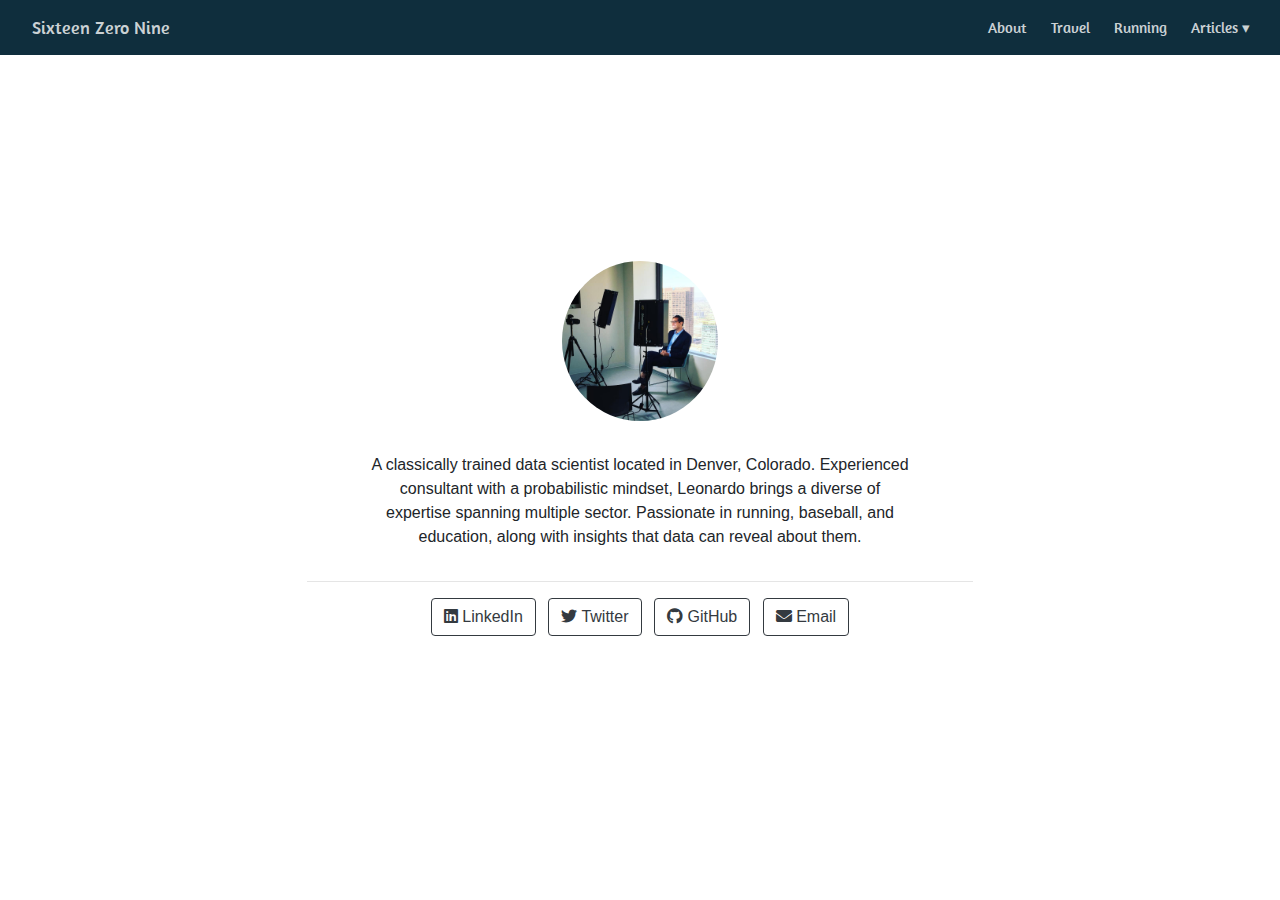
==== commit 537549dc: "world baseball classic day 1" ====
--- a/docs/index.html
+++ b/docs/index.html
@@ -8,7 +8,7 @@
     <!-- Bootstrap CSS -->
     <link rel="stylesheet" href="https://stackpath.bootstrapcdn.com/bootstrap/4.5.0/css/bootstrap.min.css">
 
-    <title>Sixteen Zero Nine</title>
+    <title></title>
 
     
           <!--radix_placeholder_navigation_in_header-->
@@ -627,6 +627,322 @@
             padding-top: 60px;
           }
           </style>
+          <style type="text/css">
+          /* base variables */
+
+          /* Edit the CSS properties in this file to create a custom
+             Distill theme. Only edit values in the right column
+             for each row; values shown are the CSS defaults.
+             To return any property to the default,
+             you may set its value to: unset
+             All rows must end with a semi-colon.                      */
+
+          /* Optional: embed custom fonts here with `@import`          */
+          /* This must remain at the top of this file.                 */
+
+
+
+          html {
+            /*-- Main font sizes --*/
+            --title-size:      50px;
+            --body-size:       1.06rem;
+            --code-size:       14px;
+            --aside-size:      12px;
+            --fig-cap-size:    13px;
+            /*-- Main font colors --*/
+            --title-color:     #000000;
+            --header-color:    rgba(0, 0, 0, 0.8);
+            --body-color:      rgba(0, 0, 0, 0.8);
+            --aside-color:     rgba(0, 0, 0, 0.6);
+            --fig-cap-color:   rgba(0, 0, 0, 0.6);
+            /*-- Specify custom fonts ~~~ must be imported above   --*/
+            --heading-font:    sans-serif;
+            --mono-font:       monospace;
+            --body-font:       sans-serif;
+            --navbar-font:     sans-serif;  /* websites + blogs only */
+          }
+
+          /*-- ARTICLE METADATA --*/
+          d-byline {
+            --heading-size:    0.6rem;
+            --heading-color:   rgba(0, 0, 0, 0.5);
+            --body-size:       0.8rem;
+            --body-color:      rgba(0, 0, 0, 0.8);
+          }
+
+          /*-- ARTICLE TABLE OF CONTENTS --*/
+          .d-contents {
+            --heading-size:    18px;
+            --contents-size:   13px;
+          }
+
+          /*-- ARTICLE APPENDIX --*/
+          d-appendix {
+            --heading-size:    15px;
+            --heading-color:   rgba(0, 0, 0, 0.65);
+            --text-size:       0.8em;
+            --text-color:      rgba(0, 0, 0, 0.5);
+          }
+
+          /*-- WEBSITE HEADER + FOOTER --*/
+          /* These properties only apply to Distill sites and blogs  */
+
+          .distill-site-header {
+            --title-size:       18px;
+            --text-color:       rgba(255, 255, 255, 0.8);
+            --text-size:        15px;
+            --hover-color:      white;
+            --bkgd-color:       #0F2E3D;
+          }
+
+          .distill-site-footer {
+            --text-color:       rgba(255, 255, 255, 0.8);
+            --text-size:        15px;
+            --hover-color:      white;
+            --bkgd-color:       #0F2E3D;
+          }
+
+          /*-- Additional custom styles --*/
+          /* Add any additional CSS rules below                      */
+          </style>
+          <style type="text/css">@import url('https://fonts.googleapis.com/css2?family=Open+Sans&display=swap');
+          @import url('https://fonts.googleapis.com/css2?family=Amaranth&family=Open+Sans&display=swap');
+
+          /* base variables */
+
+          /* Edit the CSS properties in this file to create a custom
+             Distill theme. Only edit values in the right column
+             for each row; values shown are the CSS defaults.
+             To return any property to the default,
+             you may set its value to: unset
+             All rows must end with a semi-colon.                      */
+
+          /* Optional: embed custom fonts here with `@import`          */
+          /* This must remain at the top of this file.                 */
+
+
+
+          html {
+            /*-- Main font sizes --*/
+            --title-size:      50px;
+            --body-size:       1.06rem;
+            --code-size:       14px;
+            --aside-size:      12px;
+            --fig-cap-size:    13px;
+            /*-- Main font colors --*/
+            --title-color:     #000000;
+            --header-color:    rgba(0, 0, 0, 0.8);
+            --body-color:      rgba(0, 0, 0, 0.8);
+            --aside-color:     rgba(0, 0, 0, 0.6);
+            --fig-cap-color:   rgba(0, 0, 0, 0.6);
+            /*-- Specify custom fonts ~~~ must be imported above   --*/
+            --heading-font:    Amaranth;
+            --mono-font:       "Opens Sands";
+            --body-font:       "Opens Sands";
+            --navbar-font:     Amaranth;  /* websites + blogs only */
+          }
+
+          /*-- ARTICLE METADATA --*/
+          d-byline {
+            --heading-size:    0.6rem;
+            --heading-color:   rgba(0, 0, 0, 0.5);
+            --body-size:       0.8rem;
+            --body-color:      rgba(0, 0, 0, 0.8);
+          }
+
+          /*-- ARTICLE TABLE OF CONTENTS --*/
+          .d-contents {
+            --heading-size:    18px;
+            --contents-size:   13px;
+          }
+
+          /*-- ARTICLE APPENDIX --*/
+          d-appendix {
+            --heading-size:    15px;
+            --heading-color:   rgba(0, 0, 0, 0.65);
+            --text-size:       0.8em;
+            --text-color:      rgba(0, 0, 0, 0.5);
+          }
+
+          /*-- WEBSITE HEADER + FOOTER --*/
+          /* These properties only apply to Distill sites and blogs  */
+
+          .distill-site-header {
+            --title-size:       18px;
+            --text-color:       rgba(255, 255, 255, 0.8);
+            --text-size:        15px;
+            --hover-color:      white;
+            --bkgd-color:       #0F2E3D;
+          }
+
+          .distill-site-footer {
+            --text-color:       rgba(255, 255, 255, 0.8);
+            --text-size:        15px;
+            --hover-color:      white;
+            --bkgd-color:       #0F2E3D;
+          }
+
+          /*-- Additional custom styles --*/
+          /* Add any additional CSS rules below                      */
+
+          .myimg img {
+            width: 800px;
+            height: 200px;
+          }</style>
+          <style type="text/css">
+          /* base style */
+
+          /* FONT FAMILIES */
+
+          :root {
+            --heading-default: -apple-system, BlinkMacSystemFont, "Segoe UI", Roboto, Oxygen, Ubuntu, Cantarell, "Fira Sans", "Droid Sans", "Helvetica Neue", Arial, sans-serif;
+            --mono-default: Consolas, Monaco, 'Andale Mono', 'Ubuntu Mono', monospace;
+            --body-default: -apple-system, BlinkMacSystemFont, "Segoe UI", Roboto, Oxygen, Ubuntu, Cantarell, "Fira Sans", "Droid Sans", "Helvetica Neue", Arial, sans-serif;
+          }
+
+          body,
+          .posts-list .post-preview p,
+          .posts-list .description p {
+            font-family: var(--body-font), var(--body-default);
+          }
+
+          h1, h2, h3, h4, h5, h6,
+          .posts-list .post-preview h2,
+          .posts-list .description h2 {
+            font-family: var(--heading-font), var(--heading-default);
+          }
+
+          d-article div.sourceCode code,
+          d-article pre code {
+            font-family: var(--mono-font), var(--mono-default);
+          }
+
+
+          /*-- TITLE --*/
+          d-title h1,
+          .posts-list > h1 {
+            color: var(--title-color, black);
+          }
+
+          d-title h1 {
+            font-size: var(--title-size, 50px);
+          }
+
+          /*-- HEADERS --*/
+          d-article h1,
+          d-article h2,
+          d-article h3,
+          d-article h4,
+          d-article h5,
+          d-article h6 {
+            color: var(--header-color, rgba(0, 0, 0, 0.8));
+          }
+
+          /*-- BODY --*/
+          d-article > p,  /* only text inside of <p> tags */
+          d-article > ul, /* lists */
+          d-article > ol {
+            color: var(--body-color, rgba(0, 0, 0, 0.8));
+            font-size: var(--body-size, 1.06rem);
+          }
+
+
+          /*-- CODE --*/
+          d-article div.sourceCode code,
+          d-article pre code {
+            font-size: var(--code-size, 14px);
+          }
+
+          /*-- ASIDE --*/
+          d-article aside {
+            font-size: var(--aside-size, 12px);
+            color: var(--aside-color, rgba(0, 0, 0, 0.6));
+          }
+
+          /*-- FIGURE CAPTIONS --*/
+          figure .caption,
+          figure figcaption,
+          .figure .caption {
+            font-size: var(--fig-cap-size, 13px);
+            color: var(--fig-cap-color, rgba(0, 0, 0, 0.6));
+          }
+
+          /*-- METADATA --*/
+          d-byline h3 {
+            font-size: var(--heading-size, 0.6rem);
+            color: var(--heading-color, rgba(0, 0, 0, 0.5));
+          }
+
+          d-byline {
+            font-size: var(--body-size, 0.8rem);
+            color: var(--body-color, rgba(0, 0, 0, 0.8));
+          }
+
+          d-byline a,
+          d-article d-byline a {
+            color: var(--body-color, rgba(0, 0, 0, 0.8));
+          }
+
+          /*-- TABLE OF CONTENTS --*/
+          .d-contents nav h3 {
+            font-size: var(--heading-size, 18px);
+          }
+
+          .d-contents nav a {
+            font-size: var(--contents-size, 13px);
+          }
+
+          /*-- APPENDIX --*/
+          d-appendix h3 {
+            font-size: var(--heading-size, 15px);
+            color: var(--heading-color, rgba(0, 0, 0, 0.65));
+          }
+
+          d-appendix {
+            font-size: var(--text-size, 0.8em);
+            color: var(--text-color, rgba(0, 0, 0, 0.5));
+          }
+
+          d-appendix d-footnote-list a.footnote-backlink {
+            color: var(--text-color, rgba(0, 0, 0, 0.5));
+          }
+
+          /*-- WEBSITE HEADER + FOOTER --*/
+          .distill-site-header .title {
+            font-size: var(--title-size, 18px);
+            font-family: var(--navbar-font), var(--heading-default);
+          }
+
+          .distill-site-header a,
+          .nav-dropdown .nav-dropbtn {
+            font-family: var(--navbar-font), var(--heading-default);
+          }
+
+          .nav-dropdown .nav-dropbtn {
+            color: var(--text-color, rgba(255, 255, 255, 0.8));
+            font-size: var(--text-size, 15px);
+          }
+
+          .distill-site-header a:hover,
+          .nav-dropdown:hover .nav-dropbtn {
+            color: var(--hover-color, white);
+          }
+
+          .distill-site-header {
+            font-size: var(--text-size, 15px);
+            color: var(--text-color, rgba(255, 255, 255, 0.8));
+            background-color: var(--bkgd-color, #0F2E3D);
+          }
+
+          .distill-site-footer {
+            font-size: var(--text-size, 15px);
+            color: var(--text-color, rgba(255, 255, 255, 0.8));
+            background-color: var(--bkgd-color, #0F2E3D);
+          }
+
+          .distill-site-footer a:hover {
+            color: var(--hover-color, white);
+          }</style>
           <script src="/Library/Frameworks/R.framework/Versions/4.2/Resources/library/rmarkdown/rmd/h/pandoc/header-attrs.js"></script>
     
     
@@ -640,8 +956,22 @@
           <a href="index.html" class="title">Sixteen Zero Nine</a>
           </div>
           <div class="nav-right">
-          <a href="index.html">Home</a>
           <a href="about.html">About</a>
+          <a href="travel.html">Travel</a>
+          <a href="running.html">Running</a>
+          <div class="nav-dropdown">
+          <button class="nav-dropbtn">
+          Articles
+           
+          <span class="down-arrow">&#x25BE;</span>
+          </button>
+          <div class="nav-dropdown-content">
+          <span class="nav-dropdown-header">World Baseball Classic - Mexico vs Colombia</span>
+          <a href="wbc_mexico_colombia.html"></a>
+          <span class="nav-dropdown-header">World Baseball Classic - USA vs Great Britain</span>
+          <a href="wbc_usa_great_britain.html"></a>
+          </div>
+          </div>
           <a href="javascript:void(0);" class="nav-toggle">&#9776;</a>
           </div>
           </nav>
@@ -655,20 +985,24 @@
         <div class="col-12 text-center">
           <img src="Distance.jpg" style="height:10rem" class="rounded-circle">
           <div class="mt-3">
-            <h1>Sixteen Zero Nine</h1>
+            <h1></h1>
           </div>
           <div class="row justify-content-center align-items-center">
             <div class="col-6 mt-3 text-center d-none d-sm-block">
-              <p>I am a classically trained data scientist living in the
-              Denver Colorado. Currently I work on the Oculus team at
-              Facebook. I love talking about baseball, true crime
-              podcasts, and causal inference.</p>
+              <p>A classically trained data scientist located in Denver,
+              Colorado. Experienced consultant with a probabilistic
+              mindset, Leonardo brings a diverse of expertise spanning
+              multiple sector. Passionate in running, baseball, and
+              education, along with insights that data can reveal about
+              them.</p>
             </div>
             <div class="col-11 mt-3 text-center d-block d-sm-none">
-              <p>I am a classically trained data scientist living in the
-              Denver Colorado. Currently I work on the Oculus team at
-              Facebook. I love talking about baseball, true crime
-              podcasts, and causal inference.</p>
+              <p>A classically trained data scientist located in Denver,
+              Colorado. Experienced consultant with a probabilistic
+              mindset, Leonardo brings a diverse of expertise spanning
+              multiple sector. Passionate in running, baseball, and
+              education, along with insights that data can reveal about
+              them.</p>
             </div>
           </div>
 
@@ -681,28 +1015,29 @@
                   <a href=https://www.linkedin.com/in/leonardo-palomera-05693a90/
 target = ’_blank’>
                     <button type="button" class="btn btn-outline-dark mb-2">
-                      LinkedIn
+                      <i class="fab fa-linkedin"></i> LinkedIn
                     </button>
                   </a>
                 </li>
                                 <li class="list-inline-item">
-                  <a href=https://twitter.com/>
+                  <a href=https://twitter.com/ target = ’_blank’>
                     <button type="button" class="btn btn-outline-dark mb-2">
-                      Twitter
+                      <i class="fab fa-twitter"></i> Twitter
                     </button>
                   </a>
                 </li>
                                 <li class="list-inline-item">
-                  <a href=https://github.com/>
+                  <a href=https://github.com/ target = ’_blank’>
                     <button type="button" class="btn btn-outline-dark mb-2">
-                      GitHub
+                      <i class="fab fa-github"></i> GitHub
                     </button>
                   </a>
                 </li>
                                 <li class="list-inline-item">
-                  <a href=mailto:lpalomer26.2@gmail.com>
+                  <a href=mailto:lpalomer26.2@gmail.com target =
+’_blank’>
                     <button type="button" class="btn btn-outline-dark mb-2">
-                      Email
+                      <i class="fas fa-envelope"></i> Email
                     </button>
                   </a>
                 </li>
@@ -716,22 +1051,25 @@
                                 <a href=https://www.linkedin.com/in/leonardo-palomera-05693a90/
 target = ’_blank’>
                   <button type="button" class="list-group-item list-group-item-action my-1 rounded">
-                    LinkedIn
+                    <i class="fab fa-linkedin"></i> LinkedIn
                   </button>
                 </a>
-                                <a href=https://twitter.com/>
+                                <a href=https://twitter.com/ target =
+’_blank’>
                   <button type="button" class="list-group-item list-group-item-action my-1 rounded">
-                    Twitter
+                    <i class="fab fa-twitter"></i> Twitter
                   </button>
                 </a>
-                                <a href=https://github.com/>
+                                <a href=https://github.com/ target =
+’_blank’>
                   <button type="button" class="list-group-item list-group-item-action my-1 rounded">
-                    GitHub
+                    <i class="fab fa-github"></i> GitHub
                   </button>
                 </a>
-                                <a href=mailto:lpalomer26.2@gmail.com>
+                                <a href=mailto:lpalomer26.2@gmail.com
+target = ’_blank’>
                   <button type="button" class="list-group-item list-group-item-action my-1 rounded">
-                    Email
+                    <i class="fas fa-envelope"></i> Email
                   </button>
                 </a>
                               </div>
